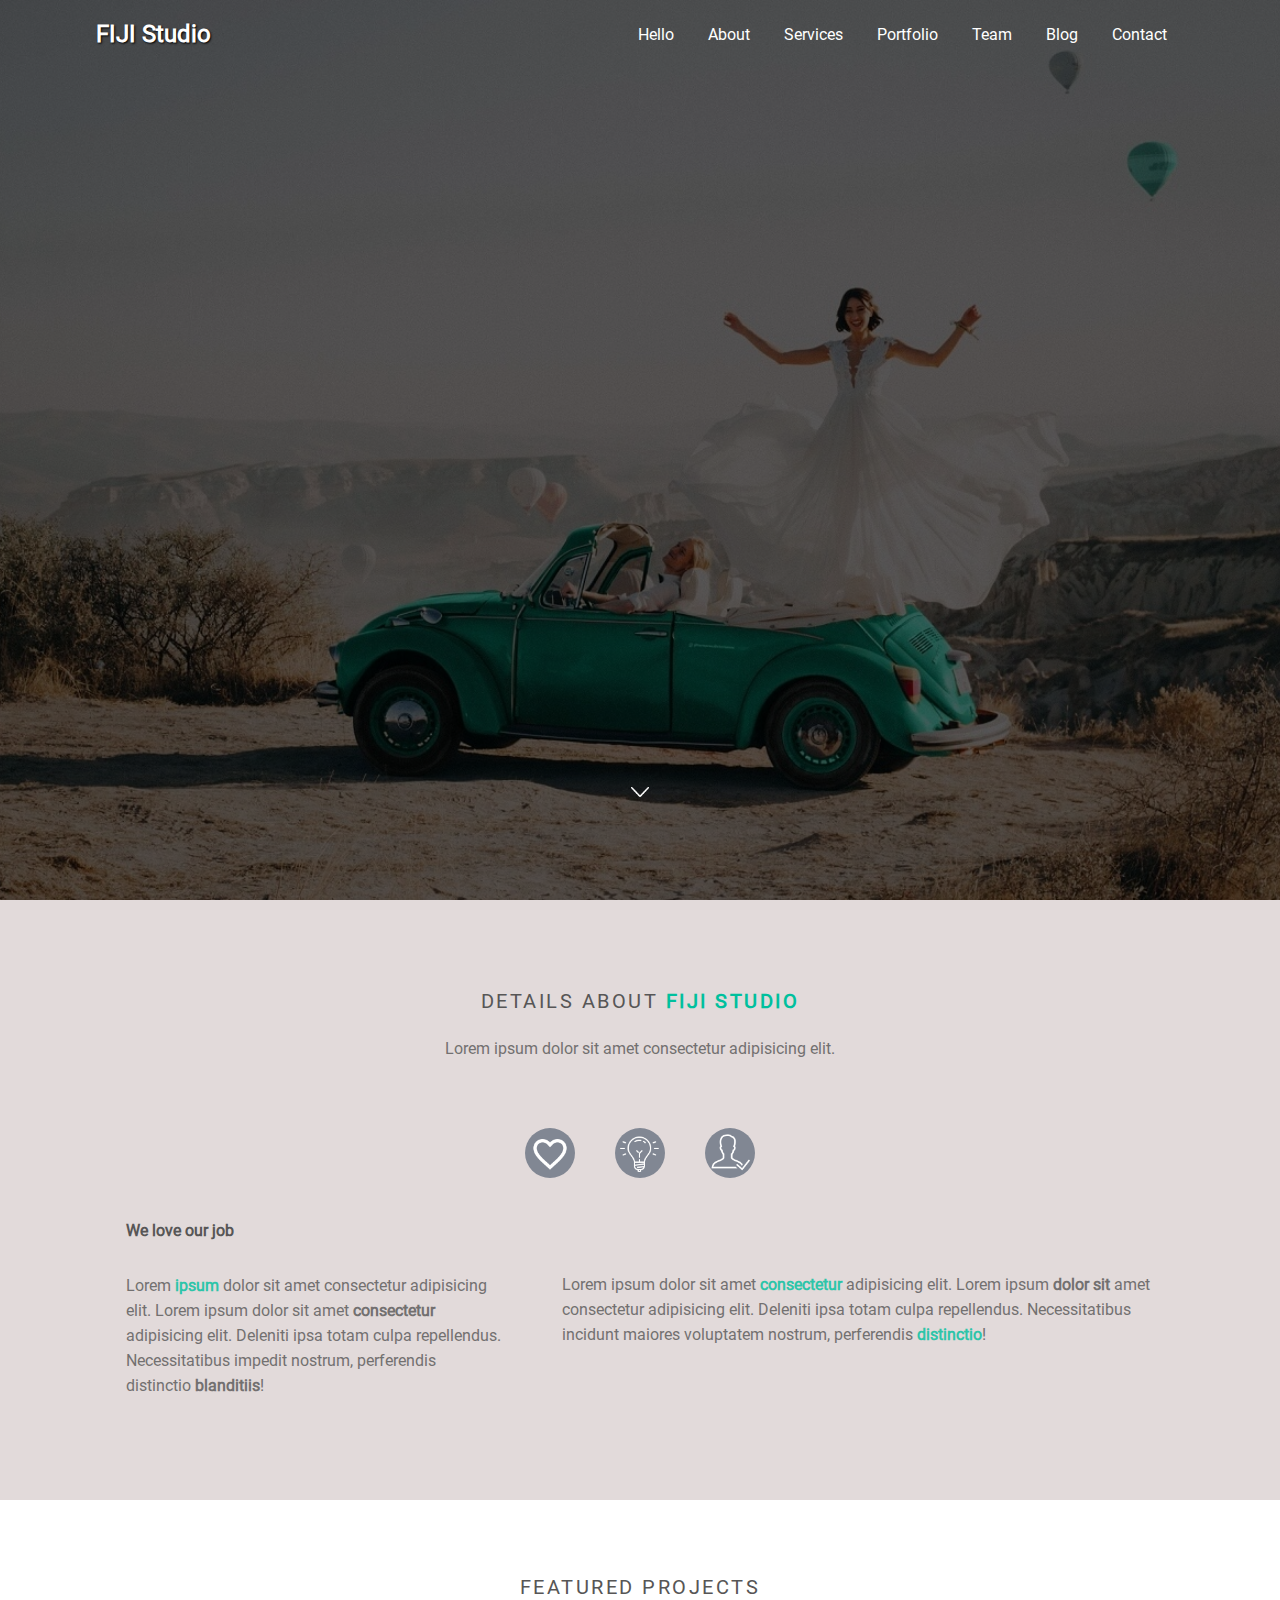
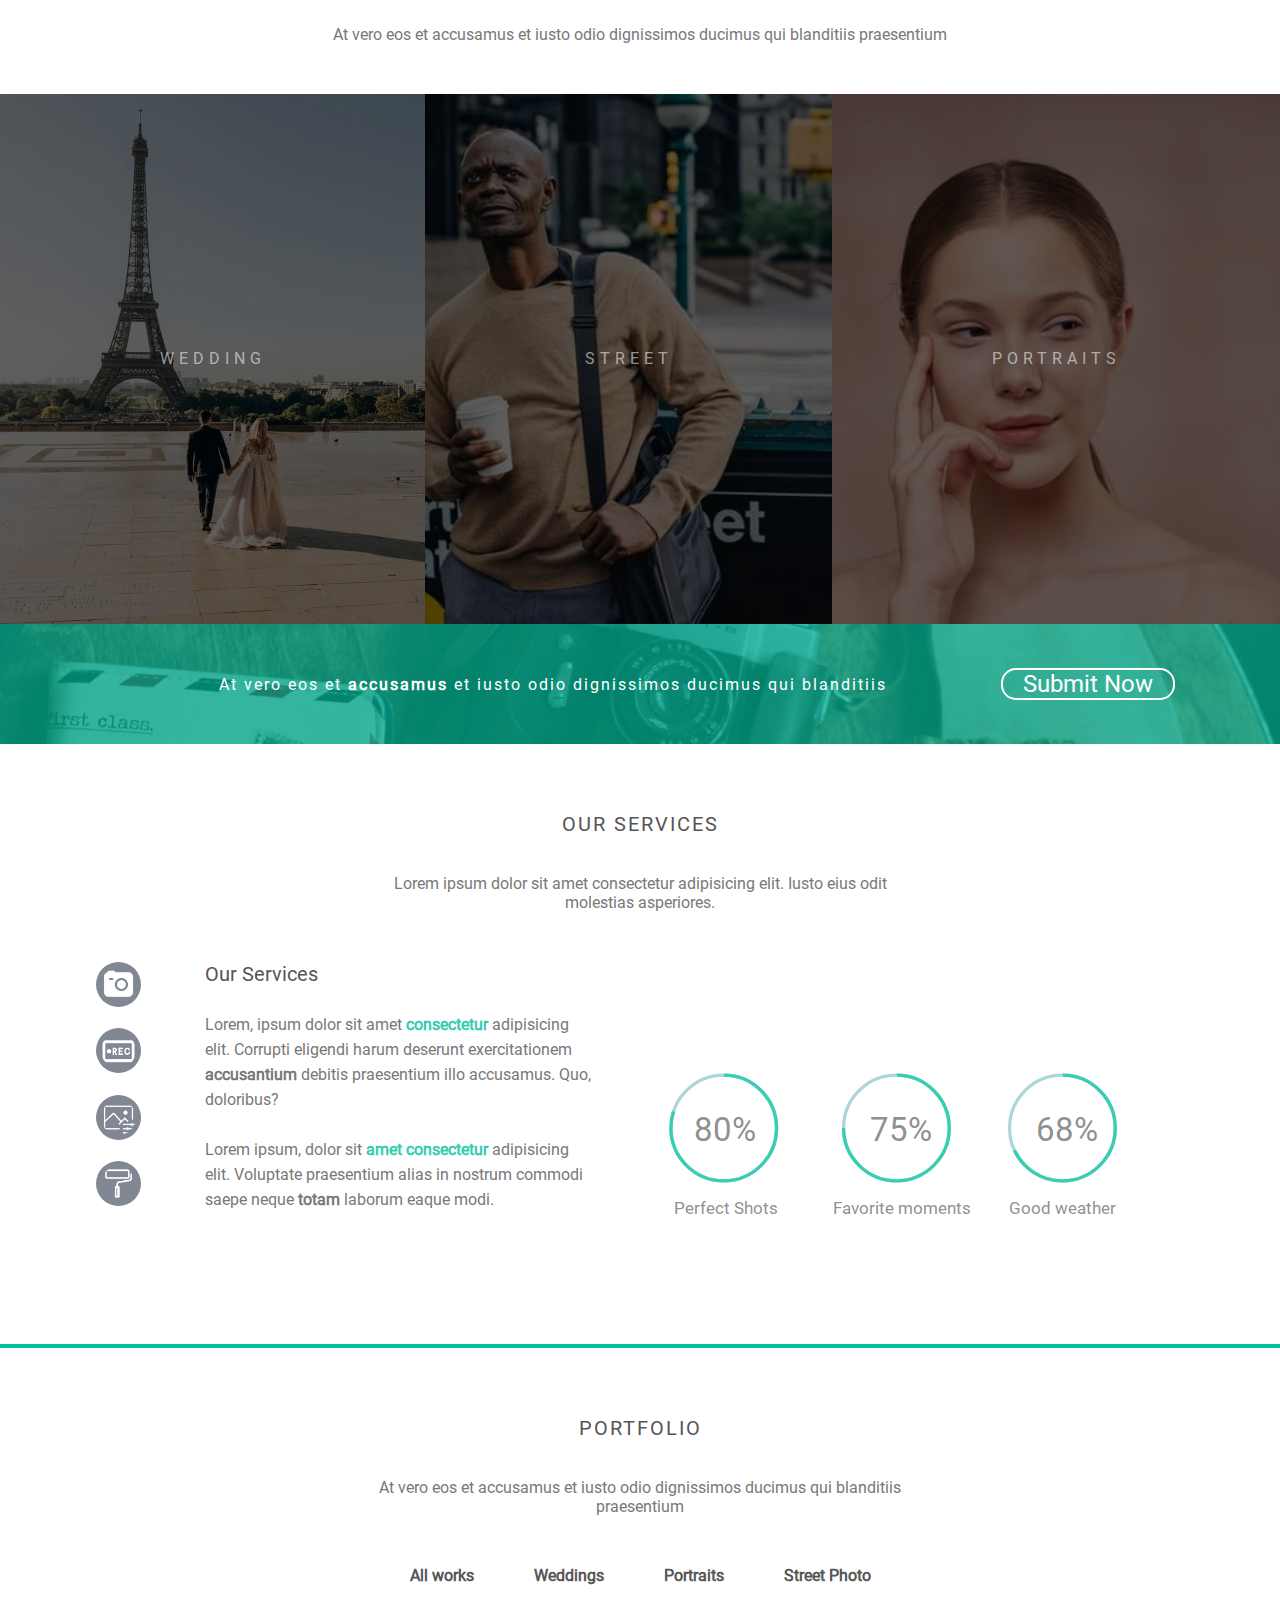
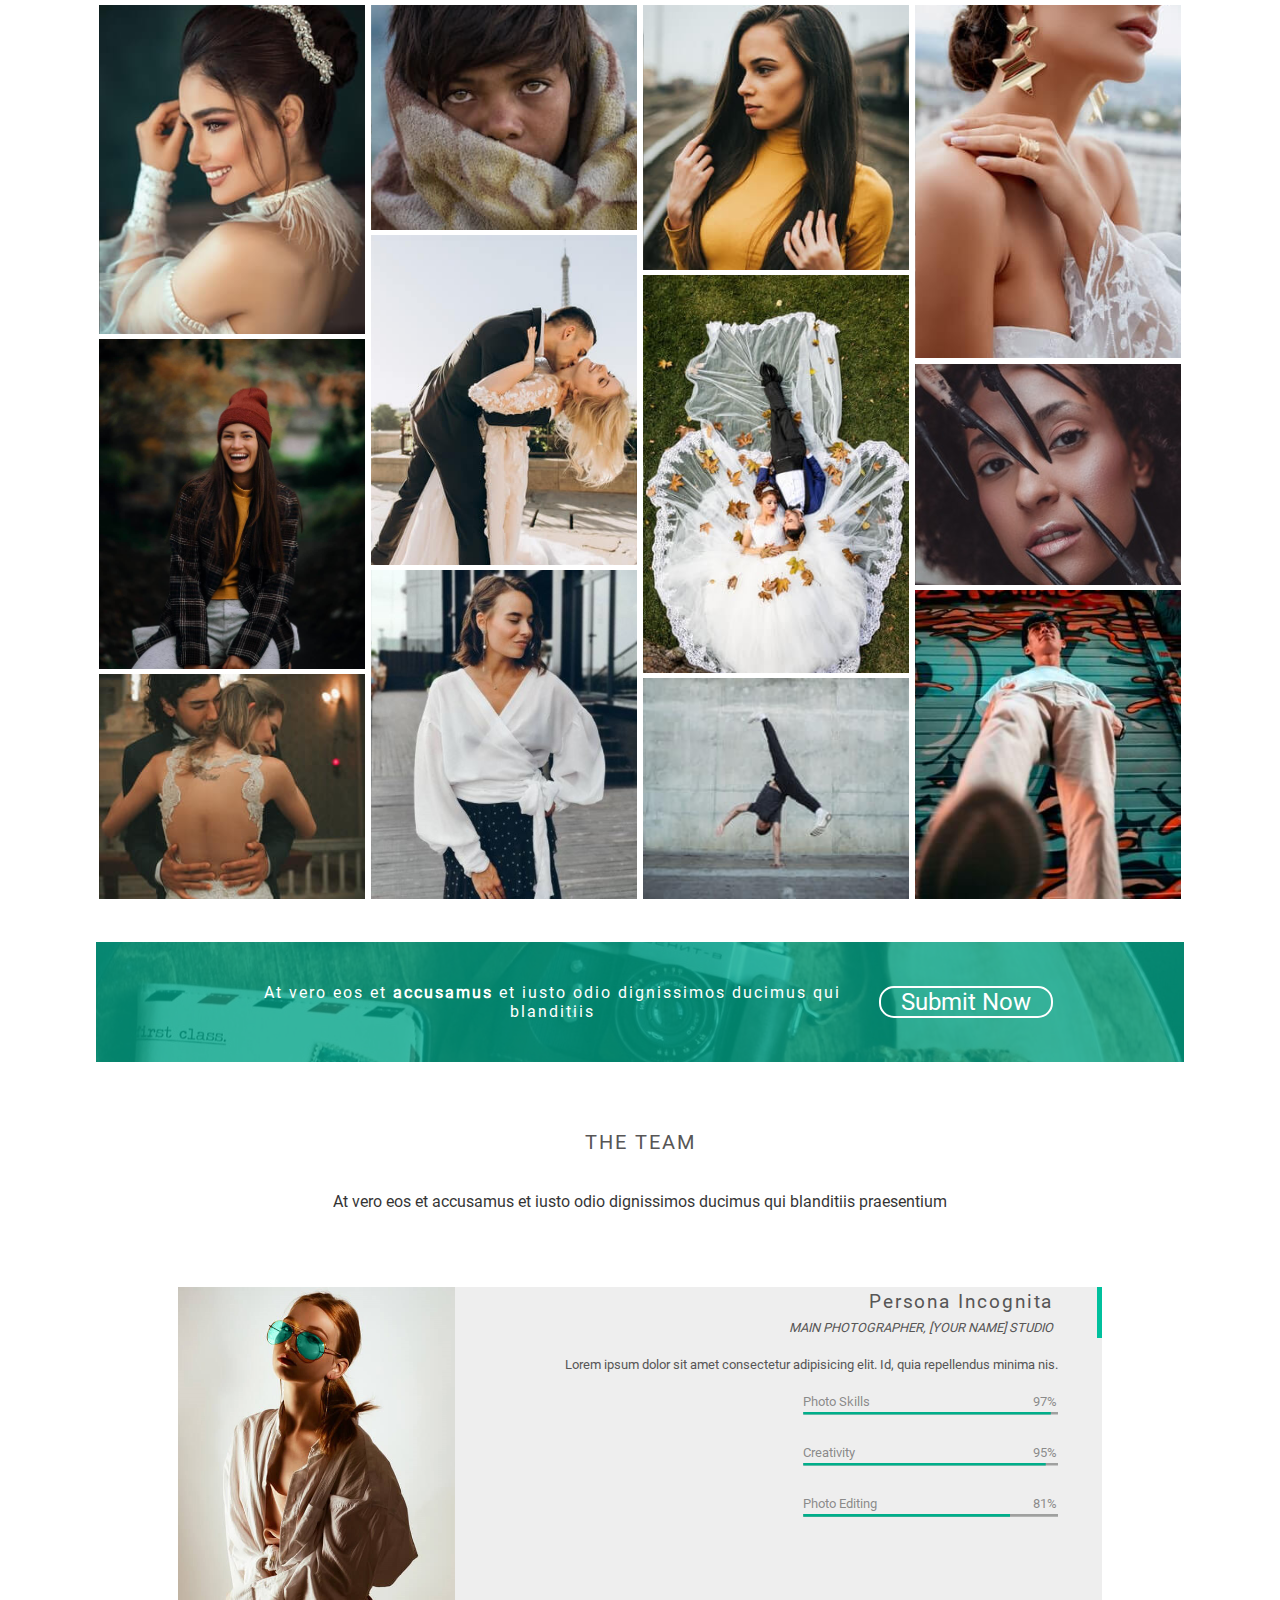
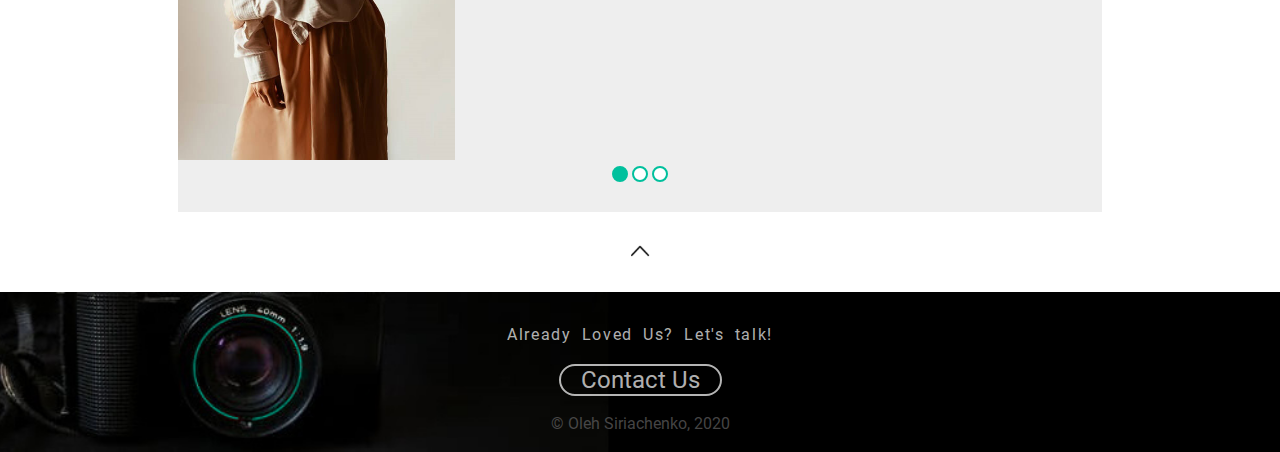
==== landing.html @ 98dcaa3d "v2.6" ====
<!DOCTYPE html>
<html lang="en">
  <head>
    <title>FIJI Studio</title>
    <meta charset="utf-8" />
    <meta name="bouncy" content="Oleh-Siriachenko" />
    <meta name="viewport" content="width=device-width" />
    <link rel="stylesheet" href="css/adds/core.css" />
    <link rel="stylesheet" href="css/sections/header.css" />
    <link rel="stylesheet" href="css/sections/about.css" />
    <link rel="stylesheet" href="css/sections/featured.css" />
    <link rel="stylesheet" href="css/sections/services.css" />
    <link rel="stylesheet" href="css/sections/portfolio.css" />
    <link rel="stylesheet" href="css/sections/team.css" />
    <link rel="stylesheet" href="css/sections/footer.css" />
    <link
      rel="apple-touch-icon"
      sizes="180x180"
      href="img/favicon/apple-touch-icon.png"
    />
    <link
      rel="icon"
      type="image/png"
      sizes="32x32"
      href="img/favicon/favicon-32x32.png"
    />
    <link
      rel="icon"
      type="image/png"
      sizes="16x16"
      href="img/favicon/favicon-16x16.png"
    />
    <link
      rel="mask-icon"
      href="img/favicon/safari-pinned-tab.svg"
      color="#00c09d"
    />
  </head>
  <body>
    <div class="container">
      <!-- 1 header container-->
      <div id="header" class="header">
        <header class="wrap header_wrap">
          <div class="header_top">
            <div class="header_logo">
              <p>FIJI Studio</p>
            </div>
            <div class="buttons_box">
              <div class="button hello_link">
                <a href="#" class="ahello">Hello</a>
              </div>
              <div class="button about_link">
                <a href="#about" class="aabout">About</a>
              </div>
              <div class="button services_link">
                <a href="#services" class="aservices">Services</a>
              </div>
              <div class="button portfolio_link">
                <a href="#portfolio" class="aportfolio">Portfolio</a>
              </div>
              <div class="button team_link">
                <a href="#team" class="ateam">Team</a>
              </div>
              <div class="button blog_link">
                <a href="#blog_" class="ablog">Blog</a>
              </div>
              <div class="button contact_link">
                <a href="#footer" class="acontact">Contact</a>
              </div>
            </div>
          </div>
          <div class="h1p">
            <h1>
              Welcome to
              <span>FIJI Studio</span>
            </h1>
            <p>The best photographers work here!</p>
          </div>
          <div class="to_next">
            <a href="#about"
              ><img
                src="img/list.png"
                alt="to the next page"
                class="to_next_pic"
            /></a>
          </div>
        </header>
      </div>
      <!-- 2 about container -->
      <div class="about_background">
        <div id="about" class="about wrap">
          <div class="about_top">
            <p class="about_title">Details about <span>FIJI Studio</span></p>
            <p>Lorem ipsum dolor sit amet consectetur adipisicing elit.</p>
          </div>
          <!-- три кнопки - первая карусель -->
          <div class="midle_buttons">
            <label class="ab" for="about_bottom_slide_1"
              ><img
                class="icona"
                src="img/icons/icons8-h.png"
                alt="icons-сердце"
              />
            </label>
            <label class="ab" for="about_bottom_slide_2"
              ><img class="icona" src="img/icons/icons8-i.png" alt="icons-идея"
            /></label>
            <label class="ab" for="about_bottom_slide_3"
              ><img
                class="icona"
                src="img/icons/icons8-cc.png"
                alt="icons-пользователь"
            /></label>
          </div>
          <!-- конец - три кнопки - первая карусель -->

          <div class="about_bottom">
            <!--слайдер бокс -->
            <!-- первый слайд при нажатие на СЕРДЦЕ - стартовый-->
            <input
              id="about_bottom_slide_1"
              type="radio"
              name="buttons"
              checked
            />
            <div class="about_bottom_slide about_bottom_slide_1">
              <div class="bottom_left_text">
                <p class="about_text_title">We love our job</p>
                <p>
                  Lorem <span>ipsum</span> dolor sit amet consectetur
                  adipisicing elit. Lorem ipsum dolor sit amet
                  <span>consectetur</span> adipisicing elit. Deleniti ipsa totam
                  culpa repellendus. Necessitatibus impedit nostrum, perferendis
                  distinctio <span>blanditiis</span>!
                </p>
              </div>
              <div class="bottom_right_text">
                <p>
                  Lorem ipsum dolor sit amet
                  <span>consectetur</span> adipisicing elit. Lorem ipsum
                  <span>dolor sit</span> amet consectetur adipisicing elit.
                  Deleniti ipsa totam culpa repellendus. Necessitatibus incidunt
                  maiores voluptatem nostrum, perferendis
                  <span>distinctio</span>!
                </p>
              </div>
            </div>
            <!-- конец первого слайда -->

            <!-- второй слайд при нажатии на ЛАМПОЧКу -->
            <input id="about_bottom_slide_2" type="radio" name="buttons" />
            <div class="about_bottom_slide about_bottom_slide_2">
              <div class="bottom_left_text">
                <p class="about_text_title">Creative ideas</p>
                <p>
                  Lorem <span>ipsum</span> dolor sit amet consectetur
                  adipisicing elit. Lorem ipsum dolor sit amet
                  <span>consectetur</span> adipisicing elit. Deleniti ipsa totam
                  culpa repellendus. Necessitatibus impedit nostrum, perferendis
                  distinctio <span>blanditiis</span>!
                </p>
              </div>
              <div class="bottom_right_text">
                <p>
                  Lorem ipsum dolor sit amet
                  <span>consectetur</span> adipisicing elit. Lorem ipsum
                  <span>dolor sit</span>
                  <span>distinctio</span> blanditiis magni doloribus laborum
                  illum!
                </p>
              </div>
            </div>
            <!--конец второго слайда -->

            <!-- третий слайд при нажатии на СИЛУЕТ -->
            <input id="about_bottom_slide_3" type="radio" name="buttons" />
            <div class="about_bottom_slide about_bottom_slide_3">
              <div class="bottom_left_text">
                <p class="about_text_title">Customer oriented service</p>
                <p>
                  Lorem <span>ipsum</span> dolor consectetur
                  adipisicingconsectetur adipisicing elit elitdistinctio
                  <span>blanditiis</span>!
                </p>
              </div>
              <div class="bottom_right_text">
                <p>
                  Lorem ipsum dolor sit amet
                  <span>consectetur</span> adipisicing elit. Lorem ipsum
                  <span>dolor sit</span> amet consectetur adipisicing elit.
                  distinctio blanditiis magni doloribus laborum illum!
                </p>
              </div>
            </div>
            <!-- конец третий слайд-->
          </div>
        </div>
      </div>
      <!-- 2.5 featured container -->
      <div id="featured" class="featured">
        <div class="featured__top">
          <p class="featured__title">Featured projects</p>
          <p>
            At vero eos et accusamus et iusto odio dignissimos ducimus qui
            blanditiis praesentium
          </p>
        </div>
        <div class="featured_picture_box">
          <div class="pic-1 option_pic">
            <div class="dark-mode">Wedding</div>
          </div>

          <div class="pic-2 option_pic">
            <div class="dark-mode">Street</div>
          </div>
          <div class="pic-3 option_pic">
            <div class="dark-mode">Portraits</div>
          </div>
        </div>
        <div class="submit_box">
          <div class="submit_box_box">
            <div class="submit_box_text">
              <p>
                At vero eos et <b>accusamus</b> et iusto odio dignissimos
                ducimus qui blanditiis
              </p>
            </div>

            <a href="" class="submit_link">Submit Now</a>
          </div>
        </div>
      </div>
      <!-- 3 services container -->
      <div id="services" class="services wrap">
        <div class="services_top">
          <p class="services_title">Our Services</p>
          <p>
            Lorem ipsum dolor sit amet consectetur adipisicing elit. Iusto eius
            odit molestias asperiores.
          </p>
        </div>
        <div class="services_bottom">
          <div class="services_bottom_left">
            <div class="services_bottom_left_icons_box">
              <label class="label1" for="slide-1"
                ><img
                  class="icon"
                  src="img/icons/icons8-c.png"
                  alt="icons-компактная-камера"
              /></label>
              <label class="label2" for="slide-2"
                ><img
                  class="icon"
                  src="img/icons/icons8-vid.png"
                  alt="icons-видеозапись"
              /></label>
              <label class="label3" for="slide-3"
                ><img
                  class="icon"
                  src="img/icons/icons8-p.png"
                  alt="icons-редактор-фото"
              /></label>
              <label class="label4" for="slide-4"
                ><img
                  class="icon"
                  src="img/icons/icons8-v.png"
                  alt="icons-валик"
              /></label>
            </div>
          </div>
          <div class="services_bottom_right">
            <div class="services_bottom_right_text">
              <p class="services_bottom_right_text_title">Our Services</p>
              <p>
                Lorem, ipsum dolor sit amet <span>consectetur</span> adipisicing
                elit. Corrupti eligendi harum deserunt exercitationem
                <span>accusantium</span>
                debitis praesentium illo accusamus. Quo, doloribus?
              </p>
              <p>
                Lorem ipsum, dolor sit <span>amet consectetur</span> adipisicing
                elit. Voluptate praesentium alias in nostrum commodi saepe neque
                <span>totam</span>
                laborum eaque modi.
              </p>
            </div>
            <div class="services_bottom_right_graphics">
              <input id="slide-1" type="radio" name="slides" checked />
              <section class="slide slide-1">
                <svg
                  viewbox=" 0 0 100 100"
                  class="slide-bg"
                  preserveaspectratio="xMidYMid meet"
                >
                  <g class="c80">
                    <circle
                      class="donut-hole"
                      cx="0"
                      cy="50"
                      r="15.91549430918954"
                      fill="transparent"
                    ></circle>
                    <circle
                      class="donut-ring"
                      cx="0"
                      cy="50"
                      r="15.91549430918954"
                      fill="transparent"
                      stroke="#00818252"
                      stroke-width="1"
                    ></circle>
                    <circle
                      class="donut-segment"
                      cx="0"
                      cy="50"
                      r="15.91549430918954"
                      fill="transparent"
                      stroke="#39ceb3"
                      stroke-width="1"
                      stroke-dasharray="80 20"
                      stroke-dashoffset="25"
                    ></circle>
                    <text
                      x="-9"
                      y="54"
                      fill="#575656ab"
                      font-size="10"
                      font-family="'Roboto', cursive"
                    >
                      80%
                    </text>
                    <text
                      x="-15"
                      y="76"
                      fill="#575656ab"
                      font-size="5"
                      font-family="'Roboto', cursive"
                    >
                      Perfect Shots
                    </text>
                  </g>
                  <g class="c75">
                    <circle
                      class="donut-hole"
                      cx="52"
                      cy="50"
                      r="15.91549430918954"
                      fill="transparent"
                    ></circle>
                    <circle
                      class="donut-ring"
                      cx="52"
                      cy="50"
                      r="15.91549430918954"
                      fill="transparent"
                      stroke="#00818252"
                      stroke-width="1"
                    ></circle>
                    <circle
                      class="donut-segment"
                      cx="52"
                      cy="50"
                      r="15.91549430918954"
                      fill="transparent"
                      stroke="#39ceb3"
                      stroke-width="1"
                      stroke-dasharray="75 25"
                      stroke-dashoffset="25"
                    ></circle>
                    <text
                      x="44"
                      y="54"
                      fill="#575656ab"
                      font-size="10"
                      font-family="'Roboto', cursive"
                    >
                      75%
                    </text>
                    <text
                      x="33"
                      y="76"
                      fill="#575656ab"
                      font-size="5"
                      font-family="'Roboto', cursive"
                    >
                      Favorite moments
                    </text>
                  </g>
                  <g class="c68">
                    <circle
                      class="donut-hole"
                      cx="102"
                      cy="50"
                      r="15.91549430918954"
                      fill="transparent"
                    ></circle>
                    <circle
                      class="donut-ring"
                      cx="102"
                      cy="50"
                      r="15.91549430918954"
                      fill="transparent"
                      stroke="#00818252"
                      stroke-width="1"
                    ></circle>
                    <circle
                      class="donut-segment"
                      cx="102"
                      cy="50"
                      r="15.91549430918954"
                      fill="transparent"
                      stroke="#39ceb3"
                      stroke-width="1"
                      stroke-dasharray="68 32"
                      stroke-dashoffset="25"
                    ></circle>
                    <text
                      x="94"
                      y="54"
                      fill="#575656ab"
                      font-size="10"
                      font-family="'Roboto', cursive"
                    >
                      68%
                    </text>
                    <text
                      x="86"
                      y="76"
                      fill="#575656ab"
                      font-size="5"
                      font-family="'Roboto', cursive"
                    >
                      Good weather
                    </text>
                  </g>
                </svg>
              </section>
              <input id="slide-2" type="radio" name="slides" />
              <section class="slide slide-2">
                <svg
                  viewbox=" 0 0 100 100"
                  class="slide-bg"
                  preserveaspectratio="xMidYMid meet"
                >
                  <g class="c80">
                    <circle
                      class="donut-hole"
                      cx="0"
                      cy="50"
                      r="15.91549430918954"
                      fill="transparent"
                    ></circle>
                    <circle
                      class="donut-ring"
                      cx="0"
                      cy="50"
                      r="15.91549430918954"
                      fill="transparent"
                      stroke="#00818252"
                      stroke-width="1"
                    ></circle>
                    <circle
                      class="donut-segment"
                      cx="0"
                      cy="50"
                      r="15.91549430918954"
                      fill="transparent"
                      stroke="#39ceb3"
                      stroke-width="1"
                      stroke-dasharray="87 13"
                      stroke-dashoffset="25"
                    ></circle>
                    <text
                      x="-9"
                      y="54"
                      fill="#575656ab"
                      font-size="10"
                      font-family="'Roboto', cursive"
                    >
                      87%
                    </text>
                    <text
                      x="-15"
                      y="76"
                      fill="#575656ab"
                      font-size="5"
                      font-family="'Roboto', cursive"
                    >
                      All Moments
                    </text>
                  </g>
                  <g class="c75">
                    <circle
                      class="donut-hole"
                      cx="52"
                      cy="50"
                      r="15.91549430918954"
                      fill="transparent"
                    ></circle>
                    <circle
                      class="donut-ring"
                      cx="52"
                      cy="50"
                      r="15.91549430918954"
                      fill="transparent"
                      stroke="#00818252"
                      stroke-width="1"
                    ></circle>
                    <circle
                      class="donut-segment"
                      cx="52"
                      cy="50"
                      r="15.91549430918954"
                      fill="transparent"
                      stroke="#39ceb3"
                      stroke-width="1"
                      stroke-dasharray="81 19"
                      stroke-dashoffset="25"
                    ></circle>
                    <text
                      x="44"
                      y="54"
                      fill="#575656ab"
                      font-size="10"
                      font-family="'Roboto', cursive"
                    >
                      81%
                    </text>
                    <text
                      x="44"
                      y="76"
                      fill="#575656ab"
                      font-size="5"
                      font-family="'Roboto', cursive"
                    >
                      Quality
                    </text>
                  </g>
                  <g class="c68">
                    <circle
                      class="donut-hole"
                      cx="102"
                      cy="50"
                      r="15.91549430918954"
                      fill="transparent"
                    ></circle>
                    <circle
                      class="donut-ring"
                      cx="102"
                      cy="50"
                      r="15.91549430918954"
                      fill="transparent"
                      stroke="#00818252"
                      stroke-width="1"
                    ></circle>
                    <circle
                      class="donut-segment"
                      cx="102"
                      cy="50"
                      r="15.91549430918954"
                      fill="transparent"
                      stroke="#39ceb3"
                      stroke-width="1"
                      stroke-dasharray="68 32"
                      stroke-dashoffset="25"
                    ></circle>
                    <text
                      x="92"
                      y="54"
                      fill="#575656ab"
                      font-size="10"
                      font-family="'Roboto', cursive"
                    >
                      100%
                    </text>
                    <text
                      x="86"
                      y="76"
                      fill="#575656ab"
                      font-size="5"
                      font-family="'Roboto', cursive"
                    >
                      Intime Delivery
                    </text>
                  </g>
                </svg>
              </section>
              <input id="slide-3" type="radio" name="slides" />
              <section class="slide slide-3">
                <svg
                  viewbox=" 0 0 100 100"
                  class="slide-bg"
                  preserveaspectratio="xMidYMid meet"
                >
                  <g class="c80">
                    <circle
                      class="donut-hole"
                      cx="0"
                      cy="50"
                      r="15.91549430918954"
                      fill="transparent"
                    ></circle>
                    <circle
                      class="donut-ring"
                      cx="0"
                      cy="50"
                      r="15.91549430918954"
                      fill="transparent"
                      stroke="#00818252"
                      stroke-width="1"
                    ></circle>
                    <circle
                      class="donut-segment"
                      cx="0"
                      cy="50"
                      r="15.91549430918954"
                      fill="transparent"
                      stroke="#39ceb3"
                      stroke-width="1"
                      stroke-dasharray="95 5"
                      stroke-dashoffset="25"
                    ></circle>
                    <text
                      x="-9"
                      y="54"
                      fill="#575656ab"
                      font-size="10"
                      font-family="'Roboto', cursive"
                    >
                      95%
                    </text>
                    <text
                      x="-18"
                      y="76"
                      fill="#575656ab"
                      font-size="5"
                      font-family="'Roboto', cursive"
                    >
                      Personalization
                    </text>
                  </g>
                  <g class="c75">
                    <circle
                      class="donut-hole"
                      cx="52"
                      cy="50"
                      r="15.91549430918954"
                      fill="transparent"
                    ></circle>
                    <circle
                      class="donut-ring"
                      cx="52"
                      cy="50"
                      r="15.91549430918954"
                      fill="transparent"
                      stroke="#00818252"
                      stroke-width="1"
                    ></circle>
                    <circle
                      class="donut-segment"
                      cx="52"
                      cy="50"
                      r="15.91549430918954"
                      fill="transparent"
                      stroke="#39ceb3"
                      stroke-width="1"
                      stroke-dasharray="92 8"
                      stroke-dashoffset="25"
                    ></circle>
                    <text
                      x="44"
                      y="54"
                      fill="#575656ab"
                      font-size="10"
                      font-family="'Roboto', cursive"
                    >
                      92%
                    </text>
                    <text
                      x="45"
                      y="76"
                      fill="#575656ab"
                      font-size="5"
                      font-family="'Roboto', cursive"
                    >
                      Quality
                    </text>
                  </g>
                  <g class="c68">
                    <circle
                      class="donut-hole"
                      cx="102"
                      cy="50"
                      r="15.91549430918954"
                      fill="transparent"
                    ></circle>
                    <circle
                      class="donut-ring"
                      cx="102"
                      cy="50"
                      r="15.91549430918954"
                      fill="transparent"
                      stroke="#00818252"
                      stroke-width="1"
                    ></circle>
                    <circle
                      class="donut-segment"
                      cx="102"
                      cy="50"
                      r="15.91549430918954"
                      fill="transparent"
                      stroke="#39ceb3"
                      stroke-width="1"
                      stroke-dasharray="100 0"
                      stroke-dashoffset="25"
                    ></circle>
                    <text
                      x="92"
                      y="54"
                      fill="#575656ab"
                      font-size="10"
                      font-family="'Roboto', cursive"
                    >
                      100%
                    </text>
                    <text
                      x="86"
                      y="76"
                      fill="#575656ab"
                      font-size="5"
                      font-family="'Roboto', cursive"
                    >
                      Intime Delivery
                    </text>
                  </g>
                </svg>
              </section>
              <input id="slide-4" type="radio" name="slides" />
              <section class="slide slide-4">
                <svg
                  viewbox=" 0 0 100 100"
                  class="slide-bg"
                  preserveaspectratio="xMidYMid meet"
                >
                  <g class="c80">
                    <circle
                      class="donut-hole"
                      cx="0"
                      cy="50"
                      r="15.91549430918954"
                      fill="transparent"
                    ></circle>
                    <circle
                      class="donut-ring"
                      cx="0"
                      cy="50"
                      r="15.91549430918954"
                      fill="transparent"
                      stroke="#00818252"
                      stroke-width="1"
                    ></circle>
                    <circle
                      class="donut-segment"
                      cx="0"
                      cy="50"
                      r="15.91549430918954"
                      fill="transparent"
                      stroke="#39ceb3"
                      stroke-width="1"
                      stroke-dasharray="100 0"
                      stroke-dashoffset="25"
                    ></circle>
                    <text
                      x="-11"
                      y="54"
                      fill="#575656ab"
                      font-size="10"
                      font-family="'Roboto', cursive"
                    >
                      100%
                    </text>
                    <text
                      x="-16"
                      y="76"
                      fill="#575656ab"
                      font-size="5"
                      font-family="'Roboto', cursive"
                    >
                      Responsibility
                    </text>
                  </g>
                  <g class="c75">
                    <circle
                      class="donut-hole"
                      cx="52"
                      cy="50"
                      r="15.91549430918954"
                      fill="transparent"
                    ></circle>
                    <circle
                      class="donut-ring"
                      cx="52"
                      cy="50"
                      r="15.91549430918954"
                      fill="transparent"
                      stroke="#00818252"
                      stroke-width="1"
                    ></circle>
                    <circle
                      class="donut-segment"
                      cx="52"
                      cy="50"
                      r="15.91549430918954"
                      fill="transparent"
                      stroke="#39ceb3"
                      stroke-width="1"
                      stroke-dasharray="100 0"
                      stroke-dashoffset="25"
                    ></circle>
                    <text
                      x="42"
                      y="54"
                      fill="#575656ab"
                      font-size="10"
                      font-family="'Roboto', cursive"
                    >
                      100%
                    </text>
                    <text
                      x="41"
                      y="76"
                      fill="#575656ab"
                      font-size="5"
                      font-family="'Roboto', cursive"
                    >
                      Flexibility
                    </text>
                  </g>
                  <g class="c68">
                    <circle
                      class="donut-hole"
                      cx="102"
                      cy="50"
                      r="15.91549430918954"
                      fill="transparent"
                    ></circle>
                    <circle
                      class="donut-ring"
                      cx="102"
                      cy="50"
                      r="15.91549430918954"
                      fill="transparent"
                      stroke="#00818252"
                      stroke-width="1"
                    ></circle>
                    <circle
                      class="donut-segment"
                      cx="102"
                      cy="50"
                      r="15.91549430918954"
                      fill="transparent"
                      stroke="#39ceb3"
                      stroke-width="1"
                      stroke-dasharray="100 0"
                      stroke-dashoffset="25"
                    ></circle>
                    <text
                      x="92"
                      y="54"
                      fill="#575656ab"
                      font-size="10"
                      font-family="'Roboto', cursive"
                    >
                      100%
                    </text>
                    <text
                      x="89"
                      y="76"
                      fill="#575656ab"
                      font-size="5"
                      font-family="'Roboto', cursive"
                    >
                      Good Mood
                    </text>
                  </g>
                </svg>
              </section>
            </div>
          </div>
        </div>
      </div>
      <!-- green line -->
      <div class="green_line"></div>
      <!-- 4 portfolio -->
      <div class="portfolio wrap" id="portfolio">
        <div class="portfolio_top">
          <p class="portfolio__title">Portfolio</p>
          <p>
            At vero eos et accusamus et iusto odio dignissimos ducimus qui
            blanditiis praesentium
          </p>
        </div>
        <div class="portfolio_bottom">
          <div class="portfolio_bottom_header">
            <div class="portfolio_bottom_header_buttons">
              <label>All works</label>
              <div class="divline"></div>
            </div>
            <div class="portfolio_bottom_header_buttons">
              <label>Weddings</label>
              <div class="divline"></div>
            </div>
            <div class="portfolio_bottom_header_buttons">
              <label>Portraits</label>
              <div class="divline"></div>
            </div>
            <div class="portfolio_bottom_header_buttons">
              <label>Street Photo</label>
              <div class="divline"></div>
            </div>
          </div>
          <div class="portfolio_bottom_picbox">
            <div class="row">
              <!-- первая вертикальная линия -->
              <div class="pic_l line_1">
                <div class="pic_in pic_top">
                  <div class="dark-mode_portfolio">
                    <div class="dark-mode_portfolio_content">
                      <div class="title_here"><p>title here</p></div>
                      <div class="short_line"></div>
                      <div class="portfolio_content_text">
                        <p>
                          Lorem ipsum dolor sit amet consectetur adipisicing
                          elit. Cupiditate nam neque soluta eligendi libero...
                        </p>
                      </div>
                      <div class="pic_links">
                        <div>
                          <img
                            class="pic_butt"
                            src="img/icons/link.png"
                            alt="link"
                          />
                        </div>
                        <div>
                          <img
                            class="pic_butt"
                            src="img/icons/icons8-h.png"
                            alt="like"
                          />
                        </div>
                      </div>
                    </div>
                  </div>
                </div>
                <div class="pic_in pic_mid">
                  <div class="dark-mode_portfolio">
                    <div class="dark-mode_portfolio_content">
                      <div class="title_here"><p>title here</p></div>
                      <div class="short_line"></div>
                      <div class="portfolio_content_text">
                        <p>
                          Lorem ipsum dolor sit amet consectetur adipisicing
                          elit. Cupiditate nam neque soluta eligendi libero.
                        </p>
                      </div>

                      <div class="pic_links">
                        <div>
                          <img
                            class="pic_butt"
                            src="img/icons/link.png"
                            alt="link"
                          />
                        </div>
                        <div>
                          <img
                            class="pic_butt"
                            src="img/icons/icons8-h.png"
                            alt="like"
                          />
                        </div>
                      </div>
                    </div>
                  </div>
                </div>
                <div class="pic_in pic_bott">
                  <div class="dark-mode_portfolio">
                    <div class="dark-mode_portfolio_content">
                      <div class="title_here"><p>title here</p></div>
                      <div class="short_line"></div>
                      <div class="portfolio_content_text">
                        <p>Lorem ipsum dolor sit amet.</p>
                      </div>
                      <div class="pic_links">
                        <div>
                          <img
                            class="pic_butt"
                            src="img/icons/link.png"
                            alt="link"
                          />
                        </div>
                        <div>
                          <img
                            class="pic_butt"
                            src="img/icons/icons8-h.png"
                            alt="like"
                          />
                        </div>
                      </div>
                    </div>
                  </div>
                </div>
              </div>
              <!-- вторая вертикальная линия -->
              <div class="pic_l line_2">
                <div class="pic_in pic_top">
                  <div class="dark-mode_portfolio">
                    <div class="dark-mode_portfolio_content">
                      <div class="title_here"><p>title here</p></div>
                      <div class="short_line"></div>
                      <div class="portfolio_content_text">
                        <p>Lorem ipsum dolor sit elit.</p>
                      </div>

                      <div class="pic_links">
                        <div>
                          <img
                            class="pic_butt"
                            src="img/icons/link.png"
                            alt="link"
                          />
                        </div>
                        <div>
                          <img
                            class="pic_butt"
                            src="img/icons/icons8-h.png"
                            alt="like"
                          />
                        </div>
                      </div>
                    </div>
                  </div>
                </div>
                <div class="pic_in pic_mid">
                  <div class="dark-mode_portfolio">
                    <div class="dark-mode_portfolio_content">
                      <div class="title_here"><p>title here</p></div>
                      <div class="short_line"></div>
                      <div class="portfolio_content_text">
                        <p>
                          Lorem ipsum dolor sit amet consectetur adipisicing
                          elit. Cupiditate nam neque soluta eligendi libero...
                        </p>
                      </div>

                      <div class="pic_links">
                        <div>
                          <img
                            class="pic_butt"
                            src="img/icons/link.png"
                            alt="link"
                          />
                        </div>
                        <div>
                          <img
                            class="pic_butt"
                            src="img/icons/icons8-h.png"
                            alt="like"
                          />
                        </div>
                      </div>
                    </div>
                  </div>
                </div>
                <div class="pic_in pic_bott">
                  <div class="dark-mode_portfolio">
                    <div class="dark-mode_portfolio_content">
                      <div class="title_here"><p>title here</p></div>
                      <div class="short_line"></div>
                      <div class="portfolio_content_text">
                        <p>
                          Lorem ipsum dolor sit amet consectetur adipisicing
                          elit. Cupiditate nam neque soluta eligendi libero...
                        </p>
                      </div>
                      <div class="pic_links">
                        <div>
                          <img
                            class="pic_butt"
                            src="img/icons/link.png"
                            alt="link"
                          />
                        </div>
                        <div>
                          <img
                            class="pic_butt"
                            src="img/icons/icons8-h.png"
                            alt="like"
                          />
                        </div>
                      </div>
                    </div>
                  </div>
                </div>
              </div>
            </div>
            <div class="row">
              <!-- третья вертикальная линия -->
              <div class="pic_l line_3">
                <div class="pic_in pic_top">
                  <div class="dark-mode_portfolio">
                    <div class="dark-mode_portfolio_content">
                      <div class="title_here"><p>title here</p></div>
                      <div class="short_line"></div>
                      <div class="portfolio_content_text">
                        <p>
                          Lorem ipsum dolor sit amet consectetur adipisicing
                          elit.
                        </p>
                      </div>

                      <div class="pic_links">
                        <div>
                          <img
                            class="pic_butt"
                            src="img/icons/link.png"
                            alt="link"
                          />
                        </div>
                        <div>
                          <img
                            class="pic_butt"
                            src="img/icons/icons8-h.png"
                            alt="like"
                          />
                        </div>
                      </div>
                    </div>
                  </div>
                </div>
                <div class="pic_in pic_mid">
                  <div class="dark-mode_portfolio">
                    <div class="dark-mode_portfolio_content">
                      <div class="title_here"><p>title here</p></div>
                      <div class="short_line"></div>
                      <div class="portfolio_content_text">
                        <p>
                          Lorem ipsum dolor sit amet consectetur adipisicing
                          elit. Cupiditate nam neque soluta eligendi libero...
                        </p>
                      </div>

                      <div class="pic_links">
                        <div>
                          <img
                            class="pic_butt"
                            src="img/icons/link.png"
                            alt="link"
                          />
                        </div>
                        <div>
                          <img
                            class="pic_butt"
                            src="img/icons/icons8-h.png"
                            alt="like"
                          />
                        </div>
                      </div>
                    </div>
                  </div>
                </div>
                <div class="pic_in pic_bott">
                  <div class="dark-mode_portfolio">
                    <div class="dark-mode_portfolio_content">
                      <div class="title_here"><p>title here</p></div>
                      <div class="short_line"></div>
                      <div class="portfolio_content_text">
                        <p>Lorem ipsum dolor sit amet elit.</p>
                      </div>

                      <div class="pic_links">
                        <div>
                          <img
                            class="pic_butt"
                            src="img/icons/link.png"
                            alt="link"
                          />
                        </div>
                        <div>
                          <img
                            class="pic_butt"
                            src="img/icons/icons8-h.png"
                            alt="like"
                          />
                        </div>
                      </div>
                    </div>
                  </div>
                </div>
              </div>
              <!-- четвертая вертикальная линия -->
              <div class="pic_l line_4">
                <div class="pic_in pic_top">
                  <div class="dark-mode_portfolio">
                    <div class="dark-mode_portfolio_content">
                      <div class="title_here"><p>title here</p></div>
                      <div class="short_line"></div>
                      <div class="portfolio_content_text">
                        <p>
                          Lorem ipsum dolor sit amet consectetur adipisicing
                          elit. Cupiditate nam neque soluta eligendi libero...
                        </p>
                      </div>

                      <div class="pic_links">
                        <div>
                          <img
                            class="pic_butt"
                            src="img/icons/link.png"
                            alt="link"
                          />
                        </div>
                        <div>
                          <img
                            class="pic_butt"
                            src="img/icons/icons8-h.png"
                            alt="like"
                          />
                        </div>
                      </div>
                    </div>
                  </div>
                </div>
                <div class="pic_in pic_mid">
                  <div class="dark-mode_portfolio">
                    <div class="dark-mode_portfolio_content">
                      <div class="title_here"><p>title here</p></div>
                      <div class="short_line"></div>
                      <div class="portfolio_content_text">
                        <p>Lorem ipsum dolor sit amet elit.</p>
                      </div>

                      <div class="pic_links">
                        <div>
                          <img
                            class="pic_butt"
                            src="img/icons/link.png"
                            alt="link"
                          />
                        </div>
                        <div>
                          <img
                            class="pic_butt"
                            src="img/icons/icons8-h.png"
                            alt="like"
                          />
                        </div>
                      </div>
                    </div>
                  </div>
                </div>
                <div class="pic_in pic_bott">
                  <div class="dark-mode_portfolio">
                    <div class="dark-mode_portfolio_content">
                      <div class="title_here"><p>title here</p></div>
                      <div class="short_line"></div>
                      <div class="portfolio_content_text">
                        <p>
                          Lorem ipsum dolor sit amet consectetur adipisicing
                          elit. Cupiditate nam neque soluta eligendi libero...
                        </p>
                      </div>

                      <div class="pic_links">
                        <div>
                          <img
                            class="pic_butt"
                            src="img/icons/link.png"
                            alt="link"
                          />
                        </div>
                        <div>
                          <img
                            class="pic_butt"
                            src="img/icons/icons8-h.png"
                            alt="like"
                          />
                        </div>
                      </div>
                    </div>
                  </div>
                </div>
              </div>
            </div>
          </div>
          <div id="psb" class="portfolio__submit_box">
            <div id="psbb" class="portfolio__submit_box_box">
              <div class="portfolio__submit_box_text">
                <p>
                  At vero eos et <b>accusamus</b> et iusto odio dignissimos
                  ducimus qui blanditiis
                </p>
              </div>

              <a href="#" class="portfolio__submit_link">Submit Now</a>
            </div>
          </div>
        </div>
      </div>
      <!-- the team -->
      <div id="team" class="team wrap">
        <div class="team_top">
          <p class="team__title">the team</p>
          <p class="team__text">
            At vero eos et accusamus et iusto odio dignissimos ducimus qui
            blanditiis praesentium
          </p>
        </div>
        <div class="team_bottom">
          <div class="team_slider-wrapp">
            <input
              type="radio"
              checked="checked"
              id="slide1"
              class="member-selector"
              name="member-selector"
            />
            <input
              type="radio"
              id="slide2"
              class="member-selector"
              name="member-selector"
            />
            <input
              type="radio"
              id="slide3"
              class="member-selector"
              name="member-selector"
            />

            <section class="member-items">
              <div class="member-info">
                <div class="team_member_photo member_photo_1"></div>
                <div class="team_member_skills">
                  <div class="staff_line">
                    <p class="staff_name">Persona Incognita</p>
                    <p class="staff_position">
                      Main photographer, [Your Name] Studio
                    </p>
                  </div>

                  <p class="staff_description">
                    Lorem ipsum dolor sit amet consectetur adipisicing elit. Id,
                    quia repellendus minima nis.
                  </p>
                  <svg
                    viewbox=" -100 0 200 200"
                    class="skill-set"
                    preserveaspectratio="xMaxYMid meet"
                  >
                    <g>
                      <line
                        x1="0"
                        y1="15"
                        x2="100"
                        y2="15"
                        stroke="#9fa09f"
                        stroke-width="1"
                      />
                      <line
                        x1="0"
                        y1="15"
                        x2="97"
                        y2="15"
                        stroke="#00ae8a"
                        stroke-width="1"
                      />
                      <text
                        x="0"
                        y="12"
                        fill="#575656ab"
                        font-size="5"
                        font-family="'Roboto', cursive"
                      >
                        Photo Skills
                      </text>
                      <text
                        x="90"
                        y="12"
                        fill="#575656ab"
                        font-size="5"
                        font-family="'Roboto', cursive"
                      >
                        97%
                      </text>
                    </g>
                    <g>
                      <line
                        x1="0"
                        y1="35"
                        x2="100"
                        y2="35"
                        stroke="#9fa09f"
                        stroke-width="1"
                      />
                      <line
                        x1="0"
                        y1="35"
                        x2="95"
                        y2="35"
                        stroke="#00ae8a"
                        stroke-width="1"
                      />
                      <text
                        x="0"
                        y="32"
                        fill="#575656ab"
                        font-size="5"
                        font-family="'Roboto', cursive"
                      >
                        Creativity
                      </text>
                      <text
                        x="90"
                        y="32"
                        fill="#575656ab"
                        font-size="5"
                        font-family="'Roboto', cursive"
                      >
                        95%
                      </text>
                    </g>
                    <g>
                      <line
                        x1="0"
                        y1="55"
                        x2="100"
                        y2="55"
                        stroke="#9fa09f"
                        stroke-width="1"
                      />
                      <line
                        x1="0"
                        y1="55"
                        x2="81"
                        y2="55"
                        stroke="#00ae8a"
                        stroke-width="1"
                      />
                      <text
                        x="0"
                        y="52"
                        fill="#575656ab"
                        font-size="5"
                        font-family="'Roboto', cursive"
                      >
                        Photo Editing
                      </text>
                      <text
                        x="90"
                        y="52"
                        fill="#575656ab"
                        font-size="5"
                        font-family="'Roboto', cursive"
                      >
                        81%
                      </text>
                    </g>
                  </svg>
                </div>
              </div>

              <div class="member-info member-item-red">
                <div class="team_member_photo member_photo_2"></div>
                <div class="team_member_skills">
                  <div class="staff_line">
                    <p class="staff_name">Persona Incognita</p>
                    <p class="staff_position">
                      Second photographer, [Your Name] Studio
                    </p>
                  </div>
                  <p class="staff_description">
                    Lorem ipsum dolor sit amet consectetur adipisicing elit. Id,
                    quia repellendus minima nis.
                  </p>
                  <svg
                    viewbox="-100 0 200 200"
                    class="skill-set"
                    preserveaspectratio="xMaxYMid meet"
                  >
                    <g>
                      <line
                        x1="0"
                        y1="15"
                        x2="100"
                        y2="15"
                        stroke="#9fa09f"
                        stroke-width="1"
                      />
                      <line
                        x1="0"
                        y1="15"
                        x2="95"
                        y2="15"
                        stroke="#00ae8a"
                        stroke-width="1"
                      />
                      <text
                        x="0"
                        y="12"
                        fill="#575656ab"
                        font-size="5"
                        font-family="'Roboto', cursive"
                      >
                        Photo Skills
                      </text>
                      <text
                        x="90"
                        y="12"
                        fill="#575656ab"
                        font-size="5"
                        font-family="'Roboto', cursive"
                      >
                        95%
                      </text>
                    </g>
                    <g>
                      <line
                        x1="0"
                        y1="35"
                        x2="100"
                        y2="35"
                        stroke="#9fa09f"
                        stroke-width="1"
                      />
                      <line
                        x1="0"
                        y1="35"
                        x2="77"
                        y2="35"
                        stroke="#00ae8a"
                        stroke-width="1"
                      />
                      <text
                        x="0"
                        y="32"
                        fill="#575656ab"
                        font-size="5"
                        font-family="'Roboto', cursive"
                      >
                        Creativity
                      </text>
                      <text
                        x="90"
                        y="32"
                        fill="#575656ab"
                        font-size="5"
                        font-family="'Roboto', cursive"
                      >
                        77%
                      </text>
                    </g>
                    <g>
                      <line
                        x1="0"
                        y1="55"
                        x2="100"
                        y2="55"
                        stroke="#9fa09f"
                        stroke-width="1"
                      />
                      <line
                        x1="0"
                        y1="55"
                        x2="97"
                        y2="55"
                        stroke="#00ae8a"
                        stroke-width="1"
                      />
                      <text
                        x="0"
                        y="52"
                        fill="#575656ab"
                        font-size="5"
                        font-family="'Roboto', cursive"
                      >
                        Photo Editing
                      </text>
                      <text
                        x="90"
                        y="52"
                        fill="#575656ab"
                        font-size="5"
                        font-family="'Roboto', cursive"
                      >
                        97%
                      </text>
                    </g>
                  </svg>
                </div>
              </div>

              <div class="member-info member-item-green">
                <div class="team_member_photo member_photo_3"></div>
                <div class="team_member_skills">
                  <div class="staff_line">
                    <p class="staff_name">Persona Incognita</p>
                    <p class="staff_position">Videograph, [Your Name] Studio</p>
                  </div>
                  <p class="staff_description">
                    Lorem ipsum dolor sit amet consectetur adipisicing elit. Id,
                    quia repellendus minima nis.
                  </p>
                  <svg
                    viewbox="-100 0 200 200"
                    class="skill-set"
                    preserveaspectratio="xMaxYMid meet"
                  >
                    <g>
                      <line
                        x1="0"
                        y1="15"
                        x2="100"
                        y2="15"
                        stroke="#9fa09f"
                        stroke-width="1"
                      />
                      <line
                        x1="0"
                        y1="15"
                        x2="96"
                        y2="15"
                        stroke="#00ae8a"
                        stroke-width="1"
                      />
                      <text
                        x="0"
                        y="12"
                        fill="#575656ab"
                        font-size="5"
                        font-family="'Roboto', cursive"
                      >
                        Video Skills
                      </text>
                      <text
                        x="90"
                        y="12"
                        fill="#575656ab"
                        font-size="5"
                        font-family="'Roboto', cursive"
                      >
                        96%
                      </text>
                    </g>
                    <g>
                      <line
                        x1="0"
                        y1="35"
                        x2="100"
                        y2="35"
                        stroke="#9fa09f"
                        stroke-width="1"
                      />
                      <line
                        x1="0"
                        y1="35"
                        x2="89"
                        y2="35"
                        stroke="#00ae8a"
                        stroke-width="1"
                      />
                      <text
                        x="0"
                        y="32"
                        fill="#575656ab"
                        font-size="5"
                        font-family="'Roboto', cursive"
                      >
                        Creativity
                      </text>
                      <text
                        x="90"
                        y="32"
                        fill="#575656ab"
                        font-size="5"
                        font-family="'Roboto', cursive"
                      >
                        89%
                      </text>
                    </g>
                    <g>
                      <line
                        x1="0"
                        y1="55"
                        x2="100"
                        y2="55"
                        stroke="#9fa09f"
                        stroke-width="1"
                      />
                      <line
                        x1="0"
                        y1="55"
                        x2="100"
                        y2="55"
                        stroke="#00ae8a"
                        stroke-width="1"
                      />
                      <text
                        x="0"
                        y="52"
                        fill="#575656ab"
                        font-size="5"
                        font-family="'Roboto', cursive"
                      >
                        Video Editing
                      </text>
                      <text
                        x="90"
                        y="52"
                        fill="#575656ab"
                        font-size="5"
                        font-family="'Roboto', cursive"
                      >
                        100%
                      </text>
                    </g>
                  </svg>
                </div>
              </div>
            </section>

            <ul class="member-labels">
              <li class="member-label">
                <label for="slide1"></label>
              </li>
              <li class="member-label">
                <label for="slide2"></label>
              </li>
              <li class="member-label">
                <label for="slide3"></label>
              </li>
            </ul>
          </div>
        </div>
      </div>
      <!-- footer section -->
      <footer id="footer" class="footer">
        <div class="to_top">
          <a href="#header"
            ><img src="img/list.png" alt="to the next page" class="to_next_pic"
          /></a>
        </div>
        <div class="contact_us_box">
          <div class="contact_us_box_text">
            <p>Already Loved Us? Let's talk!</p>
          </div>
          <a href="#" class="contact_us_link">Contact Us</a>
        </div>
        <p class="copy">&copy; Oleh Siriachenko, <time>2020</time></p>
      </footer>
    </div>
  </body>
</html>
---- css/adds/core.css ----
body,html{height:100%;width:100%;margin:0;font-family:Roboto;font-size:16px;scroll-behavior:smooth;cursor:url(../../cursor/cur128.cur),auto}:root{--main_color:#00c09d;--text_color:#575656}.container{max-width:100%;min-width:320px}.wrap{max-width:85%;padding:0 15px;margin:0 auto;position:relative}a{cursor:url(../../cursor/sym46.cur),auto}img{-webkit-user-select:none;-moz-user-select:none;-ms-user-select:none;user-select:none}::-moz-selection{background-color:var(--main_color)}::selection{background-color:var(--main_color)}@font-face{font-family:Roboto-Bold;src:url(../../font/Roboto/Roboto-Bold.ttf);font-family:Roboto;src:url(../../font/Roboto/Roboto-Regular.ttf)}::-webkit-scrollbar{width:10px}::-webkit-scrollbar-track{-webkit-box-shadow:5px 5px 5px -5px rgba(34,60,80,.2) inset;box-shadow:5px 5px 5px -5px rgba(34,60,80,.2) inset;background-color:#f9f9fd;border-radius:10px}::-webkit-scrollbar-thumb{border-radius:10px;background:-webkit-gradient(linear,left top,left bottom,from(#00c09d),to(#03967b));background:linear-gradient(180deg,#00c09d,#03967b)}.header::-webkit-scrollbar{width:0}
---- css/sections/header.css ----
.header{background:url(../../img/first.jpg) center no-repeat;background-size:cover;position:relative;background-color:rgba(0,0,0,.63)}.header::-webkit-scrollbar{width:0}.header_wrap{position:relative;z-index:2;height:100vh;width:100vw;overflow:hidden}.header::before{content:"";position:absolute;top:0;left:0;width:100%;height:100%;display:block;background-color:rgba(0,0,0,.63);z-index:1}.header_top{width:100%;display:-webkit-box;display:-ms-flexbox;display:flex;-webkit-box-pack:justify;-ms-flex-pack:justify;justify-content:space-between;-webkit-box-align:center;-ms-flex-align:center;align-items:center;padding:20px 0}.header_logo{width:30%;color:#fff;font-size:1.5em;font-weight:700;-webkit-animation:.5s;animation:.5s;-webkit-transition:.2s;-o-transition:.2s;transition:.2s;text-shadow:1px 1px 2px #000}.header_logo:hover{-webkit-transform:scale(1.05);-ms-transform:scale(1.05);transform:scale(1.05);text-shadow:1px 1px #000,2px 2px #000,3px 3px #000,4px 4px #000,5px 5px #000,6px 6px #000}.buttons_box{width:70%;display:-webkit-box;display:-ms-flexbox;display:flex;-webkit-box-pack:end;-ms-flex-pack:end;justify-content:flex-end;-webkit-box-align:center;-ms-flex-align:center;align-items:center}.button a{text-decoration:none;color:#fff;font-weight:400;font-size:1em;display:inline-block;padding:0 15px;border:2px solid transparent;-webkit-box-sizing:border-box;box-sizing:border-box}.button a:hover{border:2px solid #fff;border-radius:15px;-webkit-transform:scale(1.1);-ms-transform:scale(1.1);transform:scale(1.1);text-shadow:2px 2px 2px #000;-webkit-box-shadow:inset 2px 2px 2px #000,2px 2px 2px #000;box-shadow:inset 2px 2px 2px #000,2px 2px 2px #000}.h1p{display:-webkit-box;display:-ms-flexbox;display:flex;-webkit-box-orient:vertical;-webkit-box-direction:normal;-ms-flex-direction:column;flex-direction:column;-webkit-box-pack:center;-ms-flex-pack:center;justify-content:center;-webkit-box-align:center;-ms-flex-align:center;align-items:center;text-align:center;color:#fff;position:absolute;width:100%;left:50%;top:48%;-webkit-transform:translate(-50%,-50%);-ms-transform:translate(-50%,-50%);transform:translate(-50%,-50%)}.h1p h1{font-size:3.375em;margin:0 0 30px 0;font-weight:400;font-family:Roboto-Bold;text-transform:uppercase;letter-spacing:4px;opacity:0;-webkit-animation:.5s to 1s linear forwards;animation:.5s to 1s linear forwards}.h1p p{font-size:1em;opacity:0;-webkit-animation:.5s to 1.5s linear forwards;animation:.5s to 1.5s linear forwards;padding:0}@-webkit-keyframes to{to{opacity:1}}@keyframes to{to{opacity:1}}.to_next{position:absolute;top:85%;left:calc(50% - 25px);height:50px;width:50px;border-radius:30px;text-align:center;-webkit-transition:.3s;-o-transition:.3s;transition:.3s;-webkit-box-sizing:border-box;box-sizing:border-box}.to_next:hover{background-color:var(--main_color)}.to_next_pic{padding:22px 15px 15px 15px;height:10px}@media screen and (min-width:1880px){.header h1{font-size:7.375em;top:0}.h1p p{font-size:1.8em;top:70%}}@media screen and (max-width:1879px){.header h1{font-size:5.375em;top:0}.h1p p{font-size:1.3em;top:50%}}@media screen and (min-width:1370px){.header h1{font-size:3.375em}.h1p p{font-size:1em}.button a{font-size:1em}.header_logo{font-size:2em}}@media screen and (max-width:1369px){.header h1{font-size:3.375em}.h1p p{font-size:1em}}@media screen and (max-width:1000px){.button a{font-size:.9em}.header_logo{font-size:1.5em}}@media screen and (max-width:900px){.header h1{font-size:2.375em}.h1p p{font-size:.8em}.button a{font-size:.8em;padding:0 10px}.header_logo{font-size:1.1em}}@media screen and (max-width:717px){.button a{font-size:.6em;padding:0 8px}.header_logo{font-size:1em}}@media screen and (max-width:650px){.header h1{font-size:1.375em;text-align:center}.header span{display:block;font-size:2.375em}.h1p p{font-size:.6em}.header_top{width:100%;-webkit-box-orient:vertical;-webkit-box-direction:normal;-ms-flex-direction:column;flex-direction:column;-webkit-box-pack:center;-ms-flex-pack:center;justify-content:center;-webkit-box-align:center;-ms-flex-align:center;align-items:center;padding:20px 0;text-align:center}.buttons_box,.header_logo{width:100%;-webkit-box-pack:center;-ms-flex-pack:center;justify-content:center}.buttons_box{width:100%;-webkit-box-pack:center;-ms-flex-pack:center;justify-content:center;padding:20px 0}}@media screen and (max-width:370px){.button a{font-size:.6em;padding:0 5px}.header_logo{font-size:1em}}
---- css/sections/about.css ----
.about{margin:0 auto;display:-webkit-box;display:-ms-flexbox;display:flex;-webkit-box-pack:center;-ms-flex-pack:center;justify-content:center;-webkit-box-orient:vertical;-webkit-box-direction:normal;-ms-flex-direction:column;flex-direction:column;color:var(--text_color);height:100%}.about_background{background-color:#e2dada;height:600px;width:100%}.about_top{margin-bottom:40px}.about_top,.midle_buttons{text-align:center}.about_bottom{height:33%;width:100%;display:-webkit-box;display:-ms-flexbox;display:flex;-webkit-box-orient:horizontal;-webkit-box-direction:normal;-ms-flex-direction:row;flex-direction:row;position:relative;-ms-flex-wrap:nowrap;flex-wrap:nowrap;overflow:hidden}.about_bottom_slide{display:-webkit-box;display:-ms-flexbox;display:flex;-webkit-box-orient:horizontal;-webkit-box-direction:normal;-ms-flex-direction:row;flex-direction:row;-webkit-box-pack:justify;-ms-flex-pack:justify;justify-content:space-between;width:100%;height:100%;background-color:#e2dada;line-height:25px;position:absolute;top:0;left:110%;-webkit-transition:left 0s .25s;-o-transition:left 0s .25s;transition:left 0s .25s}[id^=about_bottom_slide]:checked+.about_bottom_slide{left:0;z-index:100;-webkit-transition:left .3s ease-out;-o-transition:left .3s ease-out;transition:left .3s ease-out}.about_bottom_slide_1{top:0;left:110%}input{display:none}.bottom_left_text,.bottom_right_text{padding:0 30px}.bottom_left_text{width:35%}.bottom_right_text{width:55%}.about_text_title,.about_title{color:#575656;opacity:1}.about_title{text-transform:uppercase;letter-spacing:.125em;font-size:1.25em;line-height:1.75em;color:var(--text_color)}.about_text_title{opacity:1;font-weight:700}.bottom_right_text{padding-top:23.5px}.about_top p:nth-child(2){padding:20px 0 0 0;opacity:.8}.bottom_left_text p:nth-child(2),.bottom_right_text{opacity:.8;margin-top:30px}.bottom_left_text span:nth-child(1),.bottom_right_text span:nth-child(3){color:var(--main_color);font-weight:700;opacity:1}.bottom_left_text span:nth-child(2),.bottom_right_text span:nth-child(2),span:nth-child(3),span:nth-child(4){font-weight:700;opacity:1}.midle_buttons{display:-webkit-box;display:-ms-flexbox;display:flex;-webkit-box-orient:horizontal;-webkit-box-direction:normal;-ms-flex-direction:row;flex-direction:row;-webkit-box-pack:center;-ms-flex-pack:center;justify-content:center;-webkit-box-align:center;-ms-flex-align:center;align-items:center;margin:30px 0 40px 0}.ab{width:50px;height:50px;border-radius:80px;background-color:#818793;text-decoration:none;text-align:center;line-height:50px;margin:0 20px;cursor:url(../../cursor/sym46.cur),auto}.icona{text-align:center;display:inline-block;vertical-align:middle;height:80%}.ab:hover{background-color:var(--main_color)}.fas{width:10px}@media (max-width:768px){.about_bottom_slide{-webkit-box-orient:vertical;-webkit-box-direction:normal;-ms-flex-direction:column;flex-direction:column;-webkit-box-pack:start;-ms-flex-pack:start;justify-content:flex-start;padding-right:40px;-webkit-box-sizing:border-box;box-sizing:border-box;margin-bottom:40px}.about_top{margin-top:40px}.about_bottom{height:74%}.bottom_left_text,.bottom_right_text{width:100%}.bottom_right_text{-o-text-overflow:ellipsis;text-overflow:ellipsis;overflow:hidden;padding-top:0}.bottom_right_text p{-o-text-overflow:ellipsis;text-overflow:ellipsis;overflow:hidden}.about_background{height:700px;padding-bottom:40px}.about_title{margin-top:40px}.about_title span{display:block;color:var(--text_color)}.bottom_right_text{height:230px;display:-webkit-box;display:-ms-flexbox;display:flex;overflow:hidden;-o-text-overflow:clip;text-overflow:clip}}@media (max-width:600px){.about_background{height:800px}}
---- css/sections/featured.css ----
.featured{display:-webkit-box;display:-ms-flexbox;display:flex;-webkit-box-orient:vertical;-webkit-box-direction:normal;-ms-flex-direction:column;flex-direction:column;color:var(--text_color);text-align:center;margin-top:50px}.featured__title{text-transform:uppercase;letter-spacing:.125em;font-size:1.25em;line-height:3.75em;color:var(--text_color)}.featured__top p:nth-child(2){padding:0 0 50px 0;opacity:.8;width:70%;margin:0 auto}.featured_picture_box{width:100%;height:85%;display:-webkit-box;display:-ms-flexbox;display:flex;-webkit-box-orient:horizontal;-webkit-box-direction:normal;-ms-flex-direction:row;flex-direction:row;background-color:rgba(0,0,0,.63)}.option_pic{background-size:cover;background-position:center center;background-repeat:no-repeat;-webkit-box-flex:1;-ms-flex-positive:1;flex-grow:1;-webkit-transition:.5s;-o-transition:.5s;transition:.5s}.dark-mode{color:#ffffff8c;text-align:center;text-transform:uppercase;letter-spacing:.3125em;height:inherit;background-color:rgba(0,0,0,.6);line-height:33.125em;-webkit-box-sizing:border-box;box-sizing:border-box;-webkit-transition:.5s;-o-transition:.5s;transition:.5s}.dark-mode:hover{background-color:rgba(0,0,0,0);color:#ffffff00}.pic-1{background-image:url(../../img/featured1.jpg)}.pic-2{background-image:url(../../img/featured2.jpg)}.pic-3{background-image:url(../../img/featured3.jpg)}.option_pic:hover{-webkit-box-flex:2;-ms-flex-positive:2;flex-grow:2}@media (max-width:768px){.featured_picture_box{-webkit-box-orient:vertical;-webkit-box-direction:normal;-ms-flex-direction:column;flex-direction:column;overflow:hidden}.option_pic{transform:scale(1)}.option_pic:hover{transform:scale(1.1)}.dark-mode{line-height:23.125em}}
---- css/sections/services.css ----
.services{display:-webkit-box;display:-ms-flexbox;display:flex;height:100vh;-webkit-box-orient:vertical;-webkit-box-direction:normal;-ms-flex-direction:column;flex-direction:column;color:var(--text_color);text-align:center;height:500px;margin-top:50px}.services_title{text-transform:uppercase;letter-spacing:2px;font-size:20px;line-height:60px;color:var(--text_color)}.services_top p:nth-child(2){padding:20px 0 0 0;opacity:.8;width:50%;margin:0 auto}.services_bottom{display:-webkit-box;display:-ms-flexbox;display:flex;-webkit-box-orient:horizontal;-webkit-box-direction:normal;-ms-flex-direction:row;flex-direction:row;height:70%;width:100%;margin-top:50px;position:relative;overflow:hidden}.services_bottom_left{width:10%;height:100%}.services_bottom_right{display:-webkit-box;display:-ms-flexbox;display:flex;-webkit-box-orient:horizontal;-webkit-box-direction:normal;-ms-flex-direction:row;flex-direction:row;width:90%;height:100%}.services_bottom_right_icons_box{display:-webkit-box;display:-ms-flexbox;display:flex;width:100%;-webkit-box-orient:vertical;-webkit-box-direction:normal;-ms-flex-direction:column;flex-direction:column;-webkit-box-align:center;-ms-flex-align:center;align-items:center}.icon{width:35px;height:35px;background-color:#818793;border-radius:50px;padding:5px;-webkit-user-select:none;-moz-user-select:none;-ms-user-select:none;user-select:none;cursor:url(../../cursor/sym46.cur),auto}.icon:hover{background-color:var(--main_color)}.services_bottom_left_icons_box label{position:absolute}.label1{top:0;left:0}.label2{top:20%;left:0}.label3{top:40%;left:0}.label4{top:60%;left:0}.services_bottom_right_text{width:40%;height:100%;text-align:left;display:-webkit-box;display:-ms-flexbox;display:flex;-webkit-box-orient:vertical;-webkit-box-direction:normal;-ms-flex-direction:column;flex-direction:column;-ms-flex-item-align:center;align-self:center}.services_bottom_right_text p{padding-bottom:25px;line-height:25px}.services_bottom_right_text p:nth-child(2),p:nth-child(3){opacity:.8}p span:nth-child(1){color:var(--main_color);font-weight:700;opacity:1}p span:nth-child(2){font-weight:700;opacity:1}.services_bottom_right_text_title{color:var(--text_color);font-size:20px;padding-bottom:25px}.services_bottom_right_graphics{width:60%;min-width:500px;height:100%;text-align:center;display:-webkit-box;display:-ms-flexbox;display:flex;-webkit-box-orient:horizontal;-webkit-box-direction:normal;-ms-flex-direction:row;flex-direction:row;-ms-flex-item-align:center;align-self:center;position:relative}.slide{height:100%;width:100%;min-width:500px;position:absolute;top:0;left:100%;z-index:20;background-position:center;background-size:cover}.slide-bg{background-color:#fff;height:100%;width:100%}[id^=slide]:checked+.slide{left:0;z-index:100}input{display:none}[id^=slide]:checked~label{background-color:var(--main_color)}.green_line{margin:50px 0;background:var(--main_color);width:100%;height:4px}@media (max-width:930px){.services_bottom_right_text{font-size:.8em;overflow:hidden;-o-text-overflow:ellipsis;text-overflow:ellipsis}.services_bottom_right_text p{padding-bottom:0}}@media (max-width:1063px){.services{height:700px}.services_bottom{-webkit-box-orient:vertical;-webkit-box-direction:normal;-ms-flex-direction:column;flex-direction:column}.services_bottom_left{height:20%;width:100%}.services_bottom_right{height:80%;width:100%;top:10%;left:0;-webkit-box-orient:vertical;-webkit-box-direction:normal;-ms-flex-direction:column;flex-direction:column}.label1{top:0;left:25%}.label2{top:0;left:41%}.label3{top:0;left:57%}.label4{top:0;left:75%}.services_bottom_right_text{width:100%;padding-left:10px}.services_bottom_right_text_title{text-align:center}.services_bottom_right_graphics{width:100%}.services_top p:nth-child(2){width:75%}}@media (max-width:535px){.services_bottom_right_text{overflow:scroll;-o-text-overflow:ellipsis;text-overflow:ellipsis}.services_bottom_right_graphics{margin-top:20px}.services_top p:nth-child(2){width:100%}.label1{top:0;left:20%}.label2{top:0;left:40%}.label3{top:0;left:60%}.label4{top:0;left:80%}}
---- css/sections/portfolio.css ----
.submit_box{width:100%;height:120px;background:center/cover url(../../img/submit.jpg) #232429;position:relative}.submit_box::before{content:"";position:absolute;top:0;left:0;width:100%;height:100%;display:block;background:#00aa8bc0;z-index:1}.submit_box_box{height:100%;width:100%;position:absolute;z-index:10;display:-webkit-box;display:-ms-flexbox;display:flex;-webkit-box-orient:horizontal;-webkit-box-direction:normal;-ms-flex-direction:row;flex-direction:row;-webkit-box-pack:center;-ms-flex-pack:center;justify-content:center;-webkit-box-align:center;-ms-flex-align:center;align-items:center}.submit_box p{color:#fff;z-index:5;letter-spacing:.125em}.submit_box_text{width:70%;padding:0 20px;-webkit-box-sizing:border-box;box-sizing:border-box}.submit_link{text-decoration:none;color:#fff;font-weight:400;font-size:1.5em;padding:0 20px;border:2px solid #fff;border-radius:15px;-webkit-box-sizing:border-box;box-sizing:border-box;z-index:5}.submit_link:hover{-webkit-transform:scale(1.1);-ms-transform:scale(1.1);transform:scale(1.1);text-shadow:2px 2px 2px #000;-webkit-box-shadow:inset 2px 2px 2px #000,2px 2px 2px #000;box-shadow:inset 2px 2px 2px #000,2px 2px 2px #000}@media (max-width:650px){.submit_box_text{font-size:.8em}.submit_link{font-size:1em}}@media (max-width:480px){.submit_box_box{-webkit-box-orient:vertical;-webkit-box-direction:normal;-ms-flex-direction:column;flex-direction:column}.submit_box_text{width:90%;padding:0 0 15px 0}.submit_box_butt{width:90%;padding:0}}.portfolio{text-align:center;color:var(--text_color);display:-webkit-box;display:-ms-flexbox;display:flex;-webkit-box-orient:vertical;-webkit-box-direction:normal;-ms-flex-direction:column;flex-direction:column;-webkit-box-pack:center;-ms-flex-pack:center;justify-content:center}.portfolio__title{text-transform:uppercase;letter-spacing:2px;font-size:20px;line-height:60px;color:var(--text_color)}.portfolio_top p:nth-child(2){padding:20px 0 0 0;opacity:.8;width:50%;margin:0 auto}.portfolio_bottom_header{margin:50px 0 10px 0;display:-webkit-box;display:-ms-flexbox;display:flex;-webkit-box-orient:horizontal;-webkit-box-direction:normal;-ms-flex-direction:row;flex-direction:row;-webkit-box-pack:center;-ms-flex-pack:center;justify-content:center;-webkit-box-flex:1;-ms-flex-positive:1;flex-grow:1}.portfolio_bottom_header_buttons{display:-webkit-box;display:-ms-flexbox;display:flex;-webkit-box-orient:vertical;-webkit-box-direction:normal;-ms-flex-direction:column;flex-direction:column;-webkit-box-align:center;-ms-flex-align:center;align-items:center}.portfolio_bottom_header label{margin:0 30px;cursor:pointer;font-weight:600}.portfolio_bottom_header_buttons:hover .divline{opacity:1}.divline{margin-top:5px;width:35%;height:2px;background-color:var(--main_color);opacity:0}.portfolio_bottom_picbox{height:900px;width:100%;display:-webkit-box;display:-ms-flexbox;display:flex;-webkit-box-orient:horizontal;-webkit-box-direction:normal;-ms-flex-direction:row;flex-direction:row}.pic_l{height:100%;display:-webkit-box;display:-ms-flexbox;display:flex;-webkit-box-orient:vertical;-webkit-box-direction:normal;-ms-flex-direction:column;flex-direction:column;width:50%;padding:.5%;-webkit-box-sizing:border-box;box-sizing:border-box}.line_1 .pic_top{height:38%;background-image:url(../../img/Portfolio/weddings/pexels.jpg)}.line_1 .pic_mid{height:38%;margin-top:2%;background-image:url(../../img/Portfolio/portrait/IMG.jpg)}.line_1 .pic_bott{height:26%;margin-top:2%;background-image:url(../../img/Portfolio/weddings/pexels2.jpg)}.line_2 .pic_top{height:26%;background-image:url(../../img/Portfolio/portrait/pexels-arvind-shakya-796526.jpg)}.line_2 .pic_mid{height:38%;margin-top:2%;background-image:url(../../img/Portfolio/weddings/pexels3.jpg)}.line_2 .pic_bott{height:38%;margin-top:2%;background-image:url(../../img/Portfolio/portrait/213122.JPG)}.line_3 .pic_top{height:30%;background-image:url(../../img/Portfolio/portrait/pexels-csegedi-joszef-3678469.jpg)}.line_3 .pic_mid{height:45%;margin-top:2%;background-image:url(../../img/Portfolio/weddings/pexels12.jpg)}.line_3 .pic_bott{height:25%;margin-top:2%;background-image:url(../../img/Portfolio/street/pexels.jpg)}.line_4 .pic_top{height:40%;background-image:url(../../img/Portfolio/weddings/pexels8.jpg)}.line_4 .pic_mid{height:25%;margin-top:2%;background-image:url(../../img/Portfolio/portrait/pexels-wherbson-rodrigues-4599051.jpg)}.line_4 .pic_bott{height:35%;margin-top:2%;background-image:url(../../img/Portfolio/street/pexels-8.jpg)}.pic_in{background:center/cover rgba(0,0,0,.63);padding:0}.pic_in:hover .dark-mode_portfolio{visibility:visible;-webkit-transition:.5s;-o-transition:.5s;transition:.5s}#sb{width:99%;height:15%;margin:0 auto}#sb p{margin-bottom:2%}#sbb{display:-webkit-box;display:-ms-flexbox;display:flex;-webkit-box-orient:vertical;-webkit-box-direction:normal;-ms-flex-direction:column;flex-direction:column;-webkit-box-align:center;-ms-flex-align:center;align-items:center;-webkit-box-pack:center;-ms-flex-pack:center;justify-content:center}.dark-mode_portfolio{visibility:hidden;height:100%;width:100%;padding:0;background-color:rgba(0,0,0,.63)}.dark-mode_portfolio_content{color:#fff;box-sizing:border-box;height:100%;width:100%;overflow:hidden;display:-webkit-box;display:-ms-flexbox;display:flex;-webkit-box-orient:vertical;-webkit-box-direction:normal;-ms-flex-direction:column;flex-direction:column;-webkit-box-align:start;-ms-flex-align:start;align-items:flex-start;padding:10%;-webkit-box-sizing:border-box;box-sizing:border-box;text-align:left;font-size:13px;-webkit-box-pack:end;-ms-flex-pack:end;justify-content:center}p{margin:0}.title_here{margin-bottom:5%;text-transform:uppercase;color:var(--main_color);letter-spacing:2px}.short_line{background-color:var(--main_color);width:10%;height:2px;margin-bottom:5%}.portfolio_content_text{width:100%;display:-webkit-box;display:-ms-flexbox;display:flex;-webkit-box-align:center;-ms-flex-align:center;align-items:center;overflow:auto;-o-text-overflow:ellipsis;text-overflow:ellipsis}.pic_links{display:-webkit-box;display:-ms-flexbox;display:flex;-webkit-box-orient:horizontal;-webkit-box-direction:normal;-ms-flex-direction:row;flex-direction:row;height:20%;width:80px;margin-top:5%}.pic_links div{display:-webkit-box;display:-ms-flexbox;display:flex;-ms-flex-pack:distribute;justify-content:space-around;-webkit-box-align:center;-ms-flex-align:center;align-items:center;height:30px;width:30px;background-color:rgba(0,0,0,.63);border-radius:100px;cursor:url(../../cursor/sym46.cur),auto;margin-right:10%}.row{display:-webkit-box;display:-ms-flexbox;display:flex;width:50%}.pic_links img{height:60%}.pic_butt:hover{height:75%}.portfolio__submit_box{width:99%;margin:0 auto;height:120px;background:center/cover url(../../img/submit.jpg) #232429;position:relative}.portfolio__submit_box::before{content:"";position:absolute;top:0;left:0;width:100%;height:100%;display:block;background:#00aa8bc0;z-index:1}.portfolio__submit_box_box{height:100%;width:100%;position:absolute;z-index:10;display:-webkit-box;display:-ms-flexbox;display:flex;-webkit-box-orient:horizontal;-webkit-box-direction:normal;-ms-flex-direction:row;flex-direction:row;-webkit-box-pack:center;-ms-flex-pack:center;justify-content:center;-webkit-box-align:center;-ms-flex-align:center;align-items:center}.portfolio__submit_box p{color:#fff;z-index:5;letter-spacing:.125em}.portfolio__submit_box_text{width:60%;padding:0 20px;-webkit-box-sizing:border-box;box-sizing:border-box}#psb{margin-top:40px;width:100%}.portfolio__submit_box_butt{width:40%;padding:0 20px 0 0}.portfolio__submit_link{text-decoration:none;color:#fff;font-weight:400;font-size:1.5em;padding:0 20px;border:2px solid #fff;border-radius:15px;-webkit-box-sizing:border-box;box-sizing:border-box;z-index:5}.portfolio__submit_link:hover{-webkit-transform:scale(1.1);-ms-transform:scale(1.1);transform:scale(1.1);text-shadow:2px 2px 2px #000;-webkit-box-shadow:inset 2px 2px 2px #000,2px 2px 2px #000;box-shadow:inset 2px 2px 2px #000,2px 2px 2px #000}@media (max-width:650px){.portfolio__submit_box_text{font-size:.8em}.portfolio__submit_link{font-size:1em}}@media (max-width:480px){.portfolio__submit_box_box{-webkit-box-orient:vertical;-webkit-box-direction:normal;-ms-flex-direction:column;flex-direction:column}.portfolio__submit_box_text{width:90%;padding:0 0 15px 0}.portfolio__submit_box_butt{width:90%;padding:0}}@media (max-width:768px){.portfolio_top p:nth-child(2){width:75%;padding:0}.portfolio_top{margin-bottom:30px}.dark-mode_portfolio_content{font-size:10px}}@media (max-width:628px){.portfolio_top p:nth-child(2){width:75%;padding:0}#psb{margin-top:25px;width:100%}.portfolio_bottom_header{margin-top:25px}.portfolio_bottom_header label{margin:0 10px;font-size:.8em}.portfolio_bottom{overflow:scroll;-o-text-overflow:clip;text-overflow:clip}.portfolio_bottom_picbox{-webkit-box-orient:vertical;-webkit-box-direction:normal;-ms-flex-direction:column;flex-direction:column}.row{width:100%}.portfolio_bottom_picbox{height:600px;overflow:scroll}}
---- css/sections/team.css ----
.team{margin-top:50px;text-align:center;display:flex;flex-direction:column;justify-content:space-between;height:700px;background-color:#fff}.team__title{text-transform:uppercase;letter-spacing:2px;font-size:20px;line-height:60px;color:var(--text_color)}.team__text{padding:20px 0 20px 0;opacity:.8;width:75%;margin:0 auto}.team_bottom{margin-top:50px;height:75%;width:100%}.team_slider-wrapp{width:85%;margin:0 auto;height:100%;position:relative;background-color:#eee;overflow:hidden}.member-items{width:300%;height:100%;display:flex;flex-direction:row;position:absolute;left:0;top:0;z-index:1;transition:left .5s ease-out}.member-info{width:33.33333333%;height:100%;min-height:500px;color:#fff;display:flex;flex-direction:row;justify-content:space-between}.team_member_photo{width:30%;height:90%;background:top/cover rgba(0,0,0,.6) no-repeat}.member_photo_1{background-image:url(../../img/Portfolio/portrait/pexels-konstantin.jpg)}.member_photo_2{background-image:url(../../img/Portfolio/portrait/pexels-nitin.jpg)}.member_photo_3{background-image:url(../../img/Portfolio/portrait/pexels-ali.jpg)}.team_member_skills{margin-left:5%;width:60%;height:90%;text-align:right}.staff_line{border-right:5px solid var(--main_color);margin-bottom:3%}.staff_description,.staff_name,.staff_position{color:var(--text_color);line-height:1.6em;margin-right:8%;font-size:.8em}.staff_name{font-size:1.2em;letter-spacing:.1em}.staff_position{font-style:italic;text-transform:uppercase}.skill-set{margin-right:8%}.member-labels{position:absolute;z-index:2;left:0;bottom:0;height:20px;width:100%;padding:10px 0;text-align:center}.member-selector{display:none}.member-label{display:inline-block}.member-label label{width:12px;height:12px;border-radius:10px;background-color:#fff;border:2px solid var(--main_color);display:block;cursor:pointer}#slide1:checked~.member-items{left:0}#slide1:checked~.member-labels .member-label:nth-child(1) label{background-color:var(--main_color)}#slide2:checked~.member-items{left:-100%}#slide2:checked~.member-labels .member-label:nth-child(2) label{background-color:var(--main_color)}#slide3:checked~.member-items{left:-200%}#slide3:checked~.member-labels .member-label:nth-child(3) label{background-color:var(--main_color)}@media (max-width:768px){.staff_name{font-size:1em}.staff_description,.staff_position{font-size:.5em}.team_member_skills{position:relative}.skill-set{transform:scale(1);position:absolute;top:20%;left:-80%}.team_slider-wrapp{width:100%}}
---- css/sections/footer.css ----
.footer{width:100%;height:120px;margin-top:80px;padding:20px 0;background-color:rgba(0,0,0,.63);background:center url(../../img/pexels-andre.jpg) no-repeat;background-size:cover;position:relative}.contact_us_box{height:80%;width:100%;display:-webkit-box;display:-ms-flexbox;display:flex;-webkit-box-orient:vertical;-webkit-box-direction:normal;-ms-flex-direction:column;flex-direction:column;-webkit-box-pack:center;-ms-flex-pack:center;justify-content:center;-webkit-box-align:center;-ms-flex-align:center;align-items:center;position:relative}.to_top{position:absolute;top:-40%;left:calc(50% - 25px);height:50px;width:50px;-webkit-filter:invert(1);filter:invert(1);-webkit-transform:rotatex(180deg);-ms-transform:rotatex(180deg);transform:rotatex(180deg);border-radius:30px;text-align:center;-webkit-transition:.3s;-o-transition:.3s;transition:.3s;-webkit-box-sizing:border-box;box-sizing:border-box}.to_top:hover{background-color:var(--main_color);-webkit-filter:invert(0);filter:invert(0)}.contact_us_box_text{color:rgba(255,255,255,.705);word-spacing:.3em;letter-spacing:.1em}.contact_us_link{margin-top:20px;text-decoration:none;color:rgba(255,255,255,.705);font-weight:400;font-size:24px;padding:0 20px;border:2px solid rgba(255,255,255,.705);border-radius:25px;-webkit-box-sizing:border-box;box-sizing:border-box}.contact_us_link:hover{-webkit-transform:scale(1.1);-ms-transform:scale(1.1);transform:scale(1.1);color:rgba(255,255,255);border:2px solid rgba(255,255,255);text-shadow:2px 2px 2px #000;-webkit-box-shadow:inset 2px 2px 2px #000,2px 2px 2px #000;box-shadow:inset 2px 2px 2px #000,2px 2px 2px #000}.copy{line-height:2em;text-align:center;color:var(--text_color)}
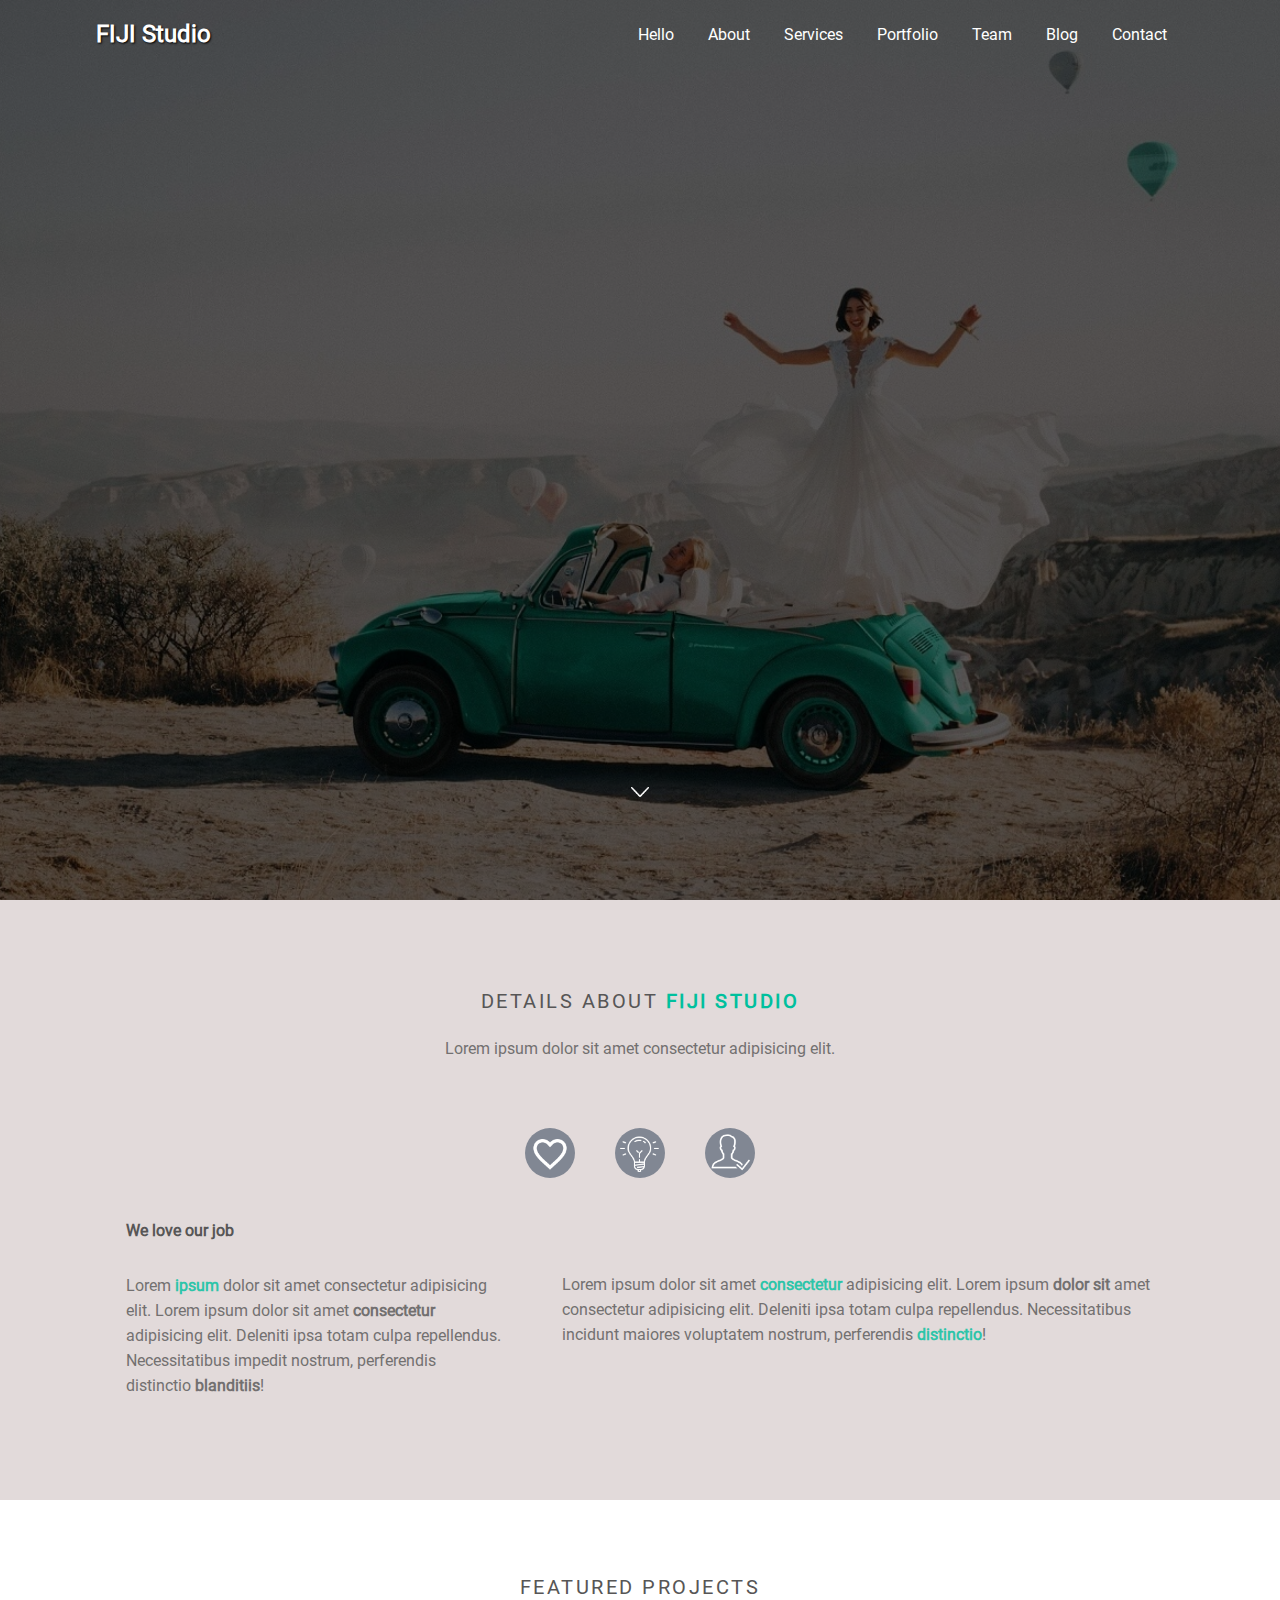
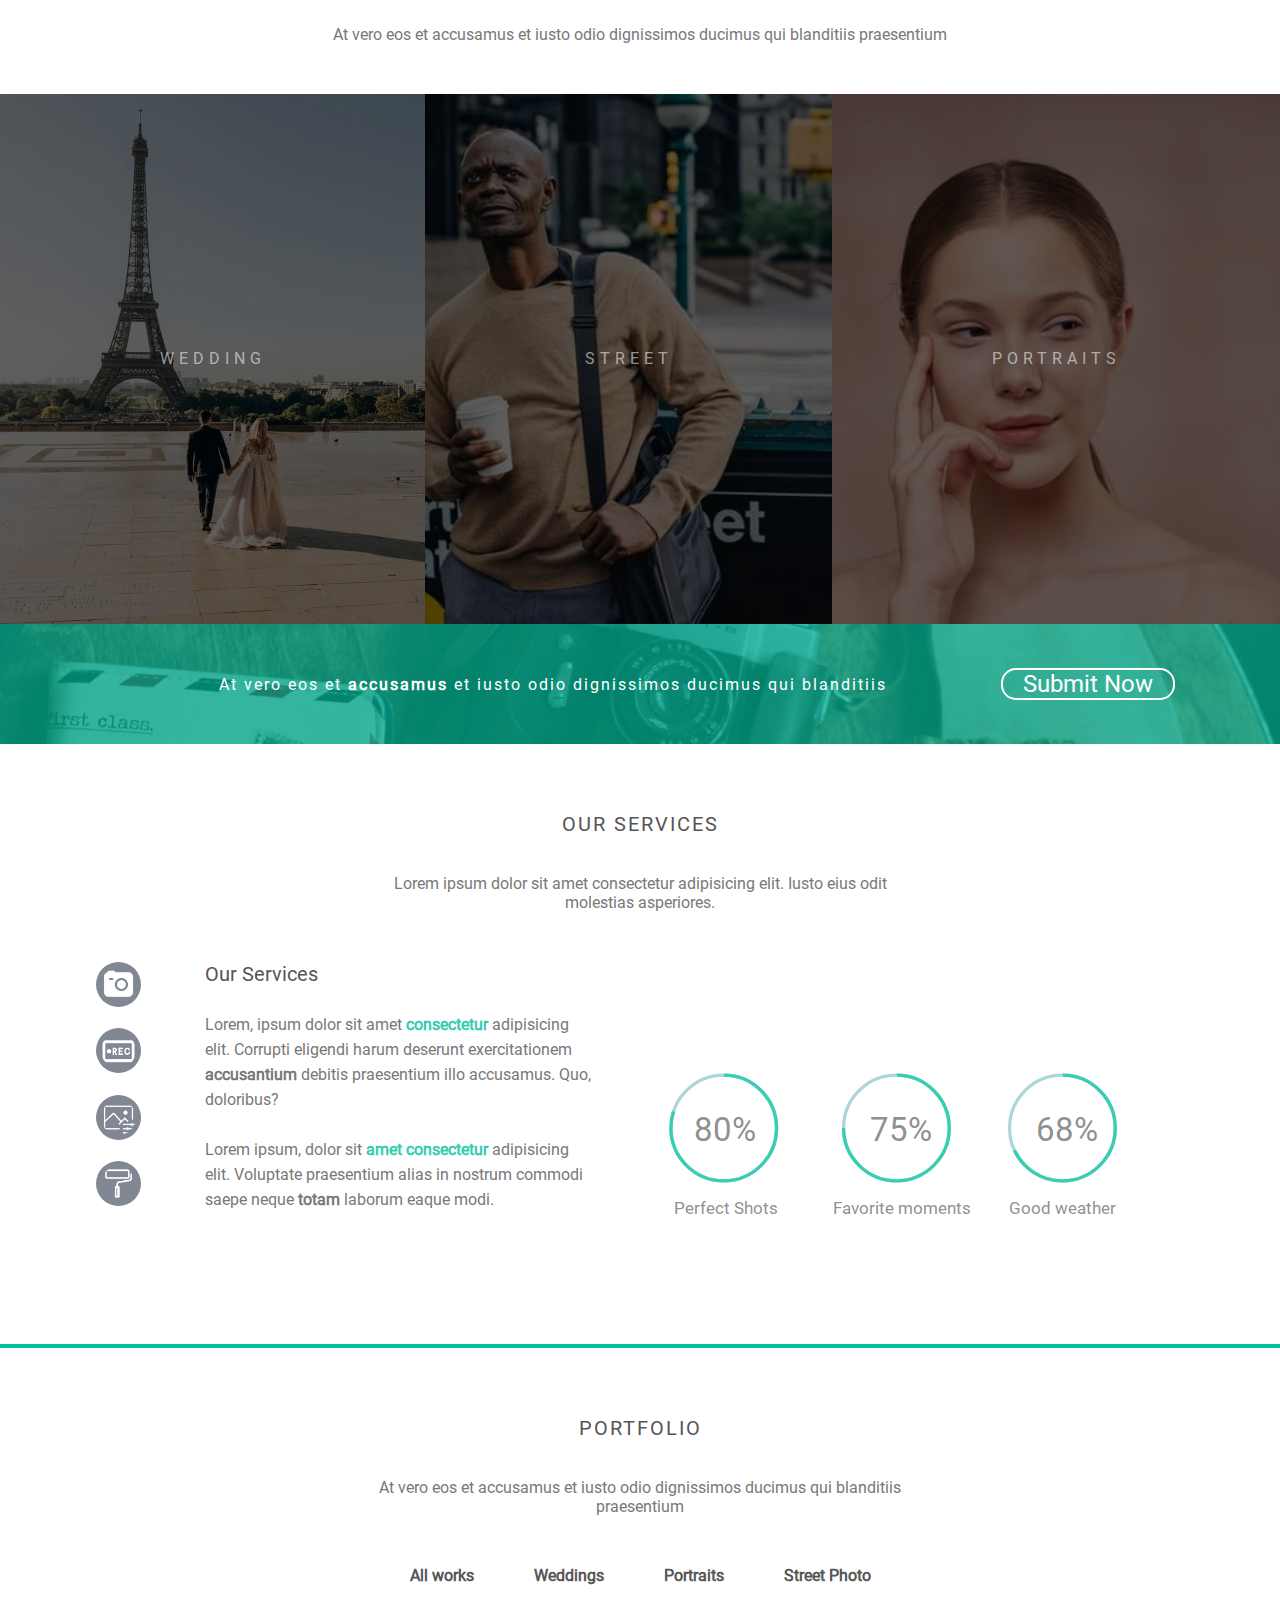
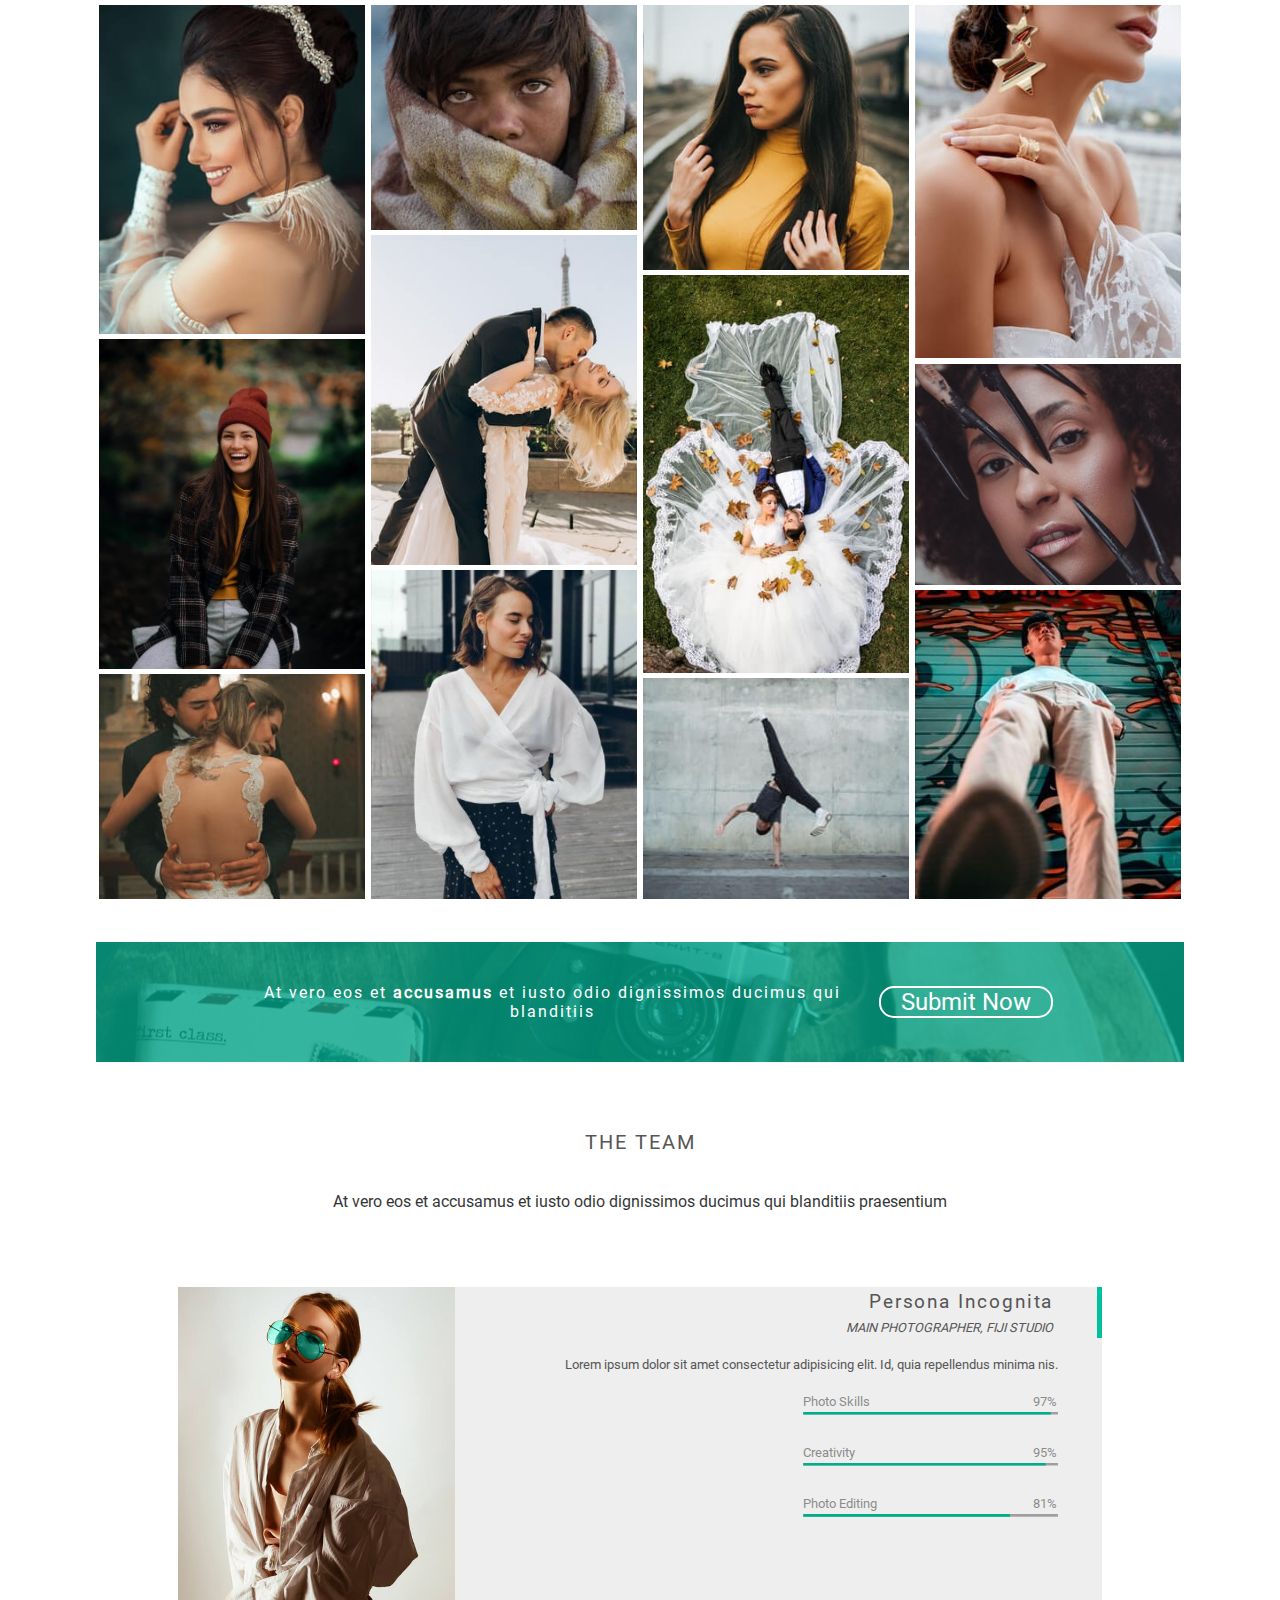
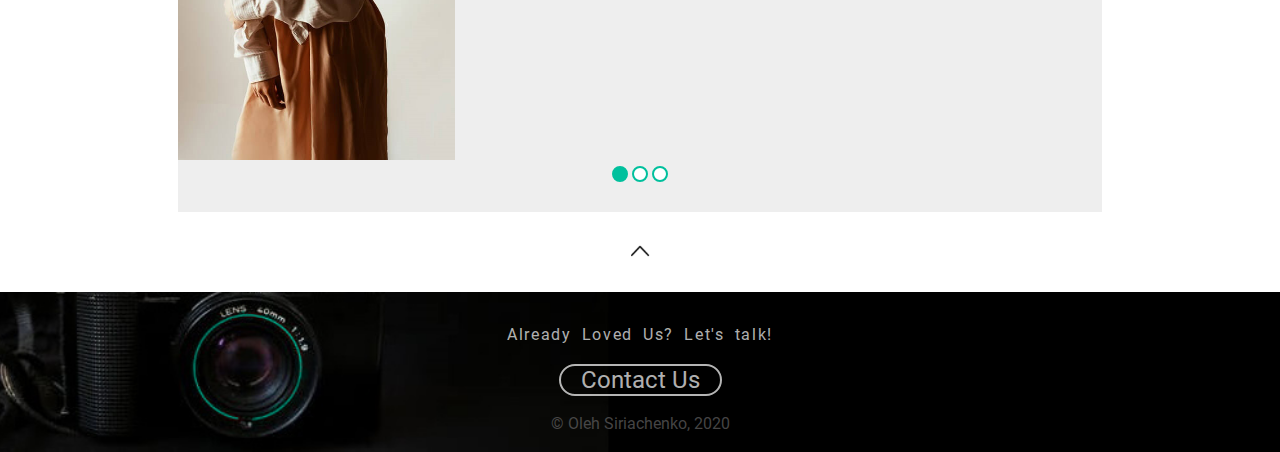
==== commit d759c5b5: "FIJI" ====
--- a/landing.html
+++ b/landing.html
@@ -1346,7 +1346,7 @@
                   <div class="staff_line">
                     <p class="staff_name">Persona Incognita</p>
                     <p class="staff_position">
-                      Main photographer, [Your Name] Studio
+                      Main photographer, FIJI Studio
                     </p>
                   </div>
 
@@ -1477,7 +1477,7 @@
                   <div class="staff_line">
                     <p class="staff_name">Persona Incognita</p>
                     <p class="staff_position">
-                      Second photographer, [Your Name] Studio
+                      Second photographer, FIJI Studio
                     </p>
                   </div>
                   <p class="staff_description">
@@ -1606,7 +1606,7 @@
                 <div class="team_member_skills">
                   <div class="staff_line">
                     <p class="staff_name">Persona Incognita</p>
-                    <p class="staff_position">Videograph, [Your Name] Studio</p>
+                    <p class="staff_position">Videograph, FIJI Studio</p>
                   </div>
                   <p class="staff_description">
                     Lorem ipsum dolor sit amet consectetur adipisicing elit. Id,
